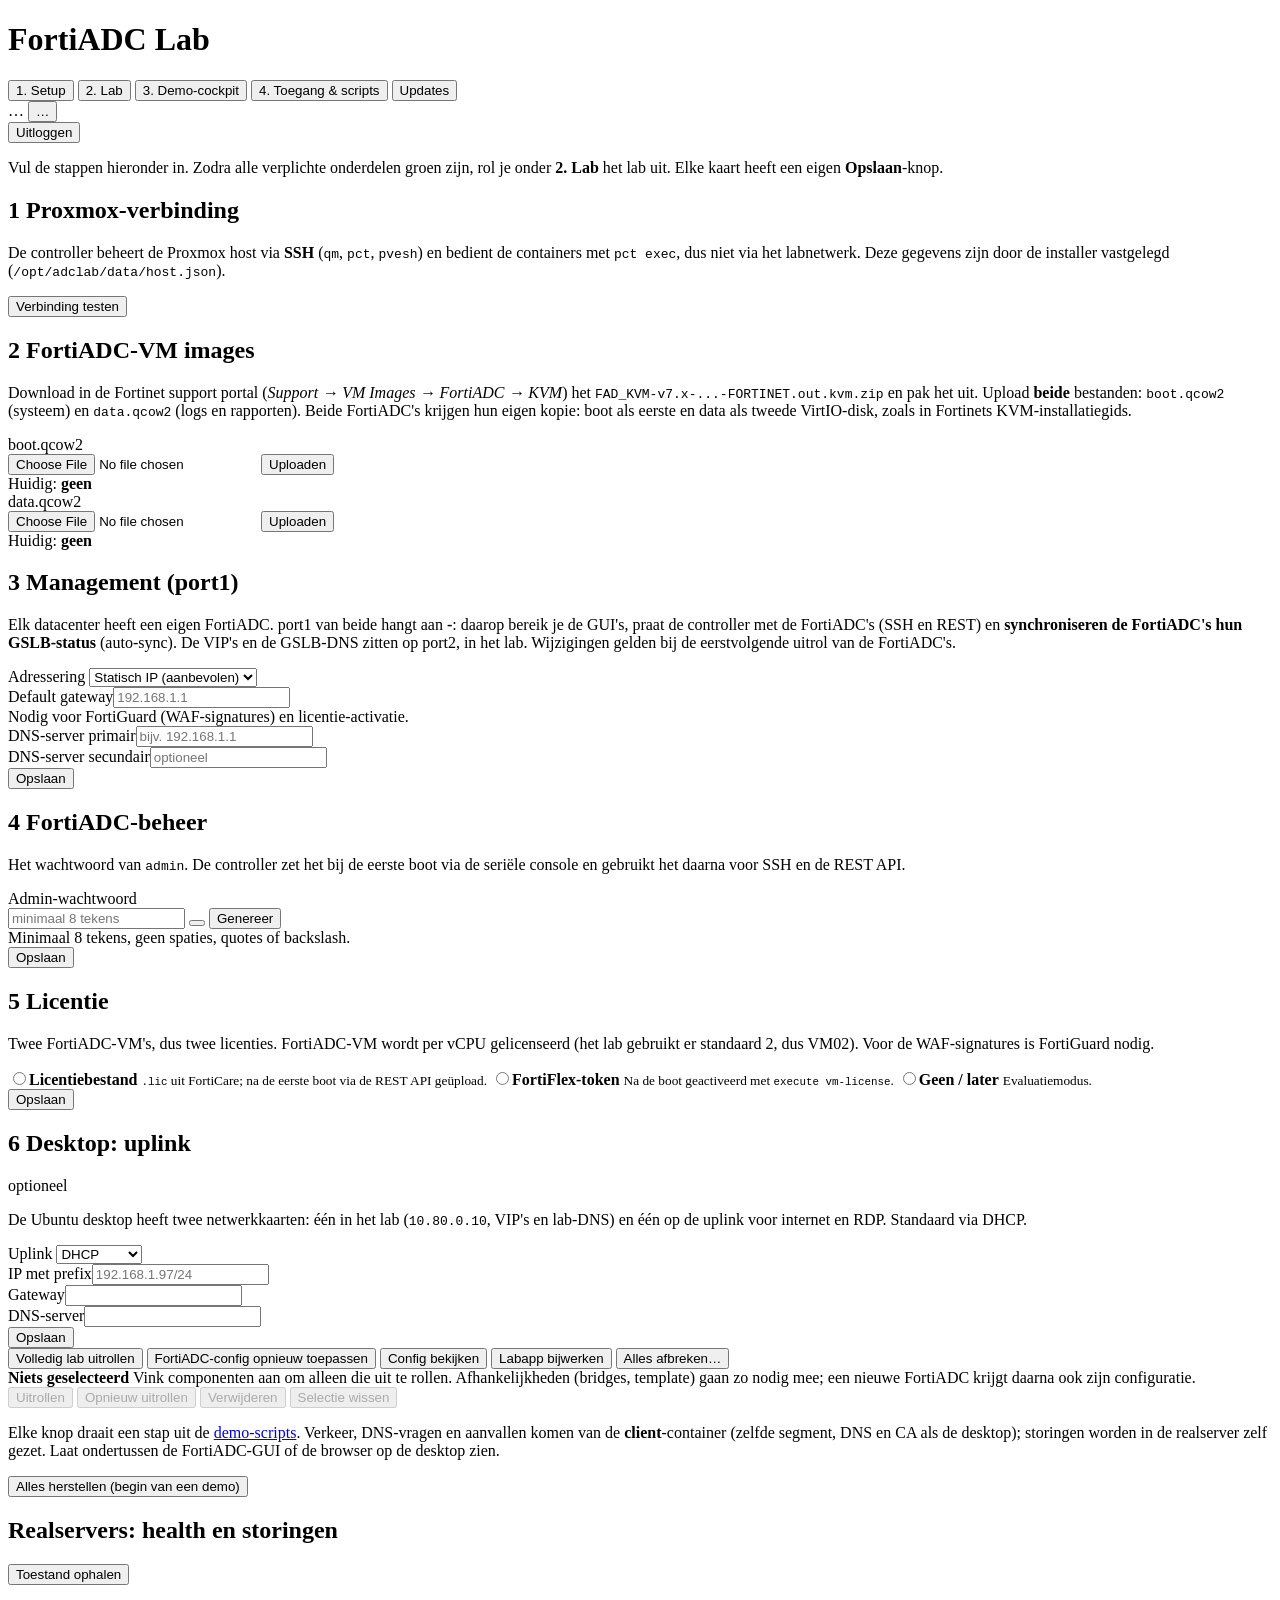
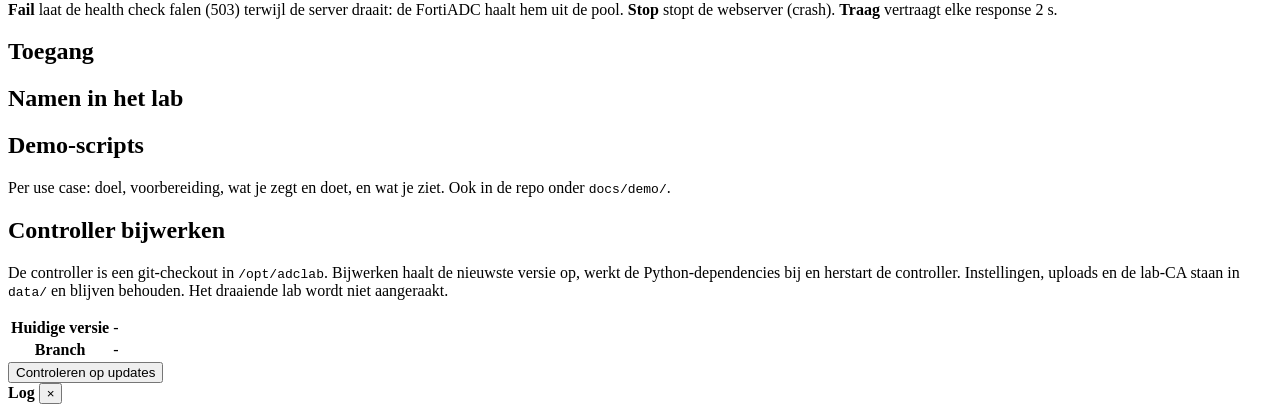
==== controller/app/templates/index.html @ a8308537 "Day-0 via de seriële console; config drive eruit Op Proxmox pakt FortiADC (8.0.4) de cloud-init conf" ====
<!doctype html>
<html lang="nl">
<head>
  <meta charset="utf-8">
  <meta name="viewport" content="width=device-width, initial-scale=1">
  <title>FortiADC Lab</title>
  <link rel="stylesheet" href="/static/style.css">
</head>
<body>
<header>
  <h1>FortiADC Lab</h1>
  <nav>
    <button data-tab="setup" class="active">1. Setup</button>
    <button data-tab="lab">2. Lab</button>
    <button data-tab="demo">3. Demo-cockpit</button>
    <button data-tab="access">4. Toegang &amp; scripts</button>
    <button data-tab="updates">Updates <span id="update-dot" class="dot-new" hidden></span></button>
  </nav>
  <span id="hoststatus" class="pill">…</span>
  <button id="version-pill" class="pill version" data-goto="updates" title="Versie van de controller">…</button>
  <form method="post" action="/logout" class="logout"><button type="submit" class="ghost">Uitloggen</button></form>
</header>

<main>
  <!-- SETUP -->
  <section id="tab-setup" class="tab active">
    <div class="intro">
      <p>Vul de stappen hieronder in. Zodra alle verplichte onderdelen groen zijn, rol je onder <b>2. Lab</b> het lab uit.
        Elke kaart heeft een eigen <b>Opslaan</b>-knop.</p>
      <ul id="checklist" class="checklist"></ul>
    </div>

    <div class="card">
      <div class="card-head"><h2><span class="step">1</span> Proxmox-verbinding</h2><span class="badge" data-check="host"></span></div>
      <p class="help">De controller beheert de Proxmox host via <b>SSH</b> (<code>qm</code>, <code>pct</code>,
        <code>pvesh</code>) en bedient de containers met <code>pct exec</code>, dus niet via het labnetwerk. Deze
        gegevens zijn door de installer vastgelegd (<code>/opt/adclab/data/host.json</code>).</p>
      <div id="host-info"></div>
      <div class="actions"><button id="btn-host-test">Verbinding testen</button><span id="host-test-result" class="result"></span></div>
    </div>

    <div class="card">
      <div class="card-head"><h2><span class="step">2</span> FortiADC-VM images</h2><span class="badge" data-check="image"></span></div>
      <p class="help">Download in de Fortinet support portal (<i>Support → VM Images → FortiADC → KVM</i>) het
        <code>FAD_KVM-v7.x-...-FORTINET.out.kvm.zip</code> en pak het uit. Upload <b>beide</b> bestanden:
        <code>boot.qcow2</code> (systeem) en <code>data.qcow2</code> (logs en rapporten). Beide FortiADC's krijgen
        hun eigen kopie: boot als eerste en data als tweede VirtIO-disk, zoals in Fortinets KVM-installatiegids.</p>
      <div class="grid2">
        <div class="field"><label for="f-image-boot">boot.qcow2</label>
          <div class="row"><input type="file" id="f-image-boot" accept=".qcow2"><button id="btn-upload-boot">Uploaden</button></div>
          <progress id="p-image-boot" max="100" value="0" hidden></progress>
          <div class="current">Huidig: <b id="cur-image-boot">geen</b></div></div>
        <div class="field"><label for="f-image-data">data.qcow2</label>
          <div class="row"><input type="file" id="f-image-data" accept=".qcow2"><button id="btn-upload-data">Uploaden</button></div>
          <progress id="p-image-data" max="100" value="0" hidden></progress>
          <div class="current">Huidig: <b id="cur-image-data">geen</b></div></div>
      </div>
    </div>

    <div class="card">
      <div class="card-head"><h2><span class="step">3</span> Management (port1)</h2><span class="badge" data-check="wan"></span></div>
      <p class="help">Elk datacenter heeft een eigen FortiADC. port1 van beide hangt aan <b id="wan-bridge">-</b>: daarop
        bereik je de GUI's, praat de controller met de FortiADC's (SSH en REST) en <b>synchroniseren de FortiADC's hun
        GSLB-status</b> (auto-sync). De VIP's en de GSLB-DNS zitten op port2, in het lab. Wijzigingen gelden bij de
        eerstvolgende uitrol van de FortiADC's.</p>
      <div class="grid2">
        <div class="field"><label for="i-wanmode">Adressering</label>
          <select id="i-wanmode"><option value="static">Statisch IP (aanbevolen)</option><option value="dhcp">DHCP</option></select></div>
        <div class="field" data-wan="static"><label for="i-wangw">Default gateway</label><input id="i-wangw" placeholder="192.168.1.1">
          <div class="hint">Nodig voor FortiGuard (WAF-signatures) en licentie-activatie.</div></div>
      </div>
      <div class="grid2" id="adc-ips"></div>
      <div class="grid2">
        <div class="field"><label for="i-dns1">DNS-server primair</label><input id="i-dns1" placeholder="bijv. 192.168.1.1">
          <div class="hint"><span id="dns-suggest"></span></div></div>
        <div class="field"><label for="i-dns2">DNS-server secundair</label><input id="i-dns2" placeholder="optioneel"></div>
      </div>
      <div class="actions"><button class="primary" data-save="wan">Opslaan</button><span class="result" data-result="wan"></span></div>
    </div>

    <div class="card">
      <div class="card-head"><h2><span class="step">4</span> FortiADC-beheer</h2><span class="badge" data-check="admin"></span></div>
      <p class="help">Het wachtwoord van <code>admin</code>. De controller zet het bij de eerste boot via de seriële
        console en gebruikt het daarna voor SSH en de REST API.</p>
      <div class="field"><label for="i-adminpw">Admin-wachtwoord</label>
        <div class="secret"><input id="i-adminpw" type="password" autocomplete="off" placeholder="minimaal 8 tekens">
          <button class="eye" data-eye="i-adminpw" type="button" title="Tonen/verbergen"></button>
          <button class="ghost" id="btn-genpw" type="button">Genereer</button></div>
        <div class="hint">Minimaal 8 tekens, geen spaties, quotes of backslash.</div></div>
      <div class="actions"><button class="primary" data-save="admin">Opslaan</button><span class="result" data-result="admin"></span></div>
    </div>

    <div class="card">
      <div class="card-head"><h2><span class="step">5</span> Licentie</h2><span class="badge" data-check="license"></span></div>
      <p class="help">Twee FortiADC-VM's, dus twee licenties. FortiADC-VM wordt per vCPU gelicenseerd (het lab gebruikt er
        standaard 2, dus VM02). Voor de WAF-signatures is FortiGuard nodig.</p>
      <div class="choices">
        <label class="choice"><input type="radio" name="lic" value="file"><span><b>Licentiebestand</b>
          <small><code>.lic</code> uit FortiCare; na de eerste boot via de REST API geüpload.</small></span></label>
        <label class="choice"><input type="radio" name="lic" value="fortiflex"><span><b>FortiFlex-token</b>
          <small>Na de boot geactiveerd met <code>execute vm-license</code>.</small></span></label>
        <label class="choice"><input type="radio" name="lic" value="none"><span><b>Geen / later</b>
          <small>Evaluatiemodus.</small></span></label>
      </div>
      <div id="lic-per-adc" class="grid2"></div>
      <div class="actions"><button class="primary" data-save="license">Opslaan</button><span class="result" data-result="license"></span></div>
    </div>

    <div class="card">
      <div class="card-head"><h2><span class="step">6</span> Desktop: uplink</h2><span class="badge opt">optioneel</span></div>
      <p class="help">De Ubuntu desktop heeft twee netwerkkaarten: één in het lab (<code>10.80.0.10</code>, VIP's en
        lab-DNS) en één op de uplink voor internet en RDP. Standaard via DHCP.</p>
      <div class="grid2">
        <div class="field"><label for="i-dmode">Uplink</label>
          <select id="i-dmode"><option value="dhcp">DHCP</option><option value="static">Statisch IP</option></select></div>
        <div class="field" data-dmode="static"><label for="i-dip">IP met prefix</label><input id="i-dip" placeholder="192.168.1.97/24"></div>
        <div class="field" data-dmode="static"><label for="i-dgw">Gateway</label><input id="i-dgw"></div>
        <div class="field" data-dmode="static"><label for="i-ddns">DNS-server</label><input id="i-ddns"></div>
      </div>
      <div class="actions"><button class="primary" data-save="desktop">Opslaan</button><span class="result" data-result="desktop"></span></div>
    </div>
  </section>

  <!-- LAB -->
  <section id="tab-lab" class="tab">
    <div id="app-banner" class="banner" hidden>
      De labapp in de containers is ouder dan de code van de controller (na een update).
      <button id="btn-update-banner" class="primary">Labapp bijwerken</button>
    </div>
    <div class="toolbar">
      <button id="btn-deploy" class="primary">Volledig lab uitrollen</button>
      <button id="btn-provision" title="De gegenereerde config opnieuw op de FortiADC zetten (idempotent)">FortiADC-config opnieuw toepassen</button>
      <button id="btn-config">Config bekijken</button>
      <button id="btn-update">Labapp bijwerken</button>
      <button id="btn-destroy" class="danger">Alles afbreken…</button>
    </div>
    <div id="problems" class="banner warnbanner" hidden></div>
    <div class="selbar">
      <div class="selinfo"><b id="sel-count">Niets geselecteerd</b>
        <span class="hint">Vink componenten aan om alleen die uit te rollen. Afhankelijkheden (bridges, template) gaan
          zo nodig mee; een nieuwe FortiADC krijgt daarna ook zijn configuratie.</span></div>
      <div class="selactions">
        <button id="btn-sel-deploy" class="primary" disabled>Uitrollen</button>
        <button id="btn-sel-recreate" disabled>Opnieuw uitrollen</button>
        <button id="btn-sel-destroy" class="danger" disabled>Verwijderen</button>
        <button id="btn-sel-clear" class="ghost" disabled>Selectie wissen</button>
      </div>
    </div>
    <div id="topology"></div>
  </section>

  <!-- DEMO -->
  <section id="tab-demo" class="tab">
    <div class="intro">
      <p>Elke knop draait een stap uit de <a href="#" data-goto="access">demo-scripts</a>. Verkeer, DNS-vragen en aanvallen
        komen van de <b>client</b>-container (zelfde segment, DNS en CA als de desktop); storingen worden in de
        realserver zelf gezet. Laat ondertussen de FortiADC-GUI of de browser op de desktop zien.</p>
      <div class="row"><button id="btn-reset" class="primary">Alles herstellen (begin van een demo)</button></div>
    </div>
    <div id="demo-groups" class="demo-groups"></div>
    <div class="card">
      <div class="card-head"><h2>Realservers: health en storingen</h2>
        <button id="btn-servers">Toestand ophalen</button></div>
      <p class="help"><b>Fail</b> laat de health check falen (503) terwijl de server draait: de FortiADC haalt hem uit de
        pool. <b>Stop</b> stopt de webserver (crash). <b>Traag</b> vertraagt elke response 2 s.</p>
      <div id="servers"></div>
    </div>
  </section>

  <!-- ACCESS -->
  <section id="tab-access" class="tab">
    <div class="card"><h2>Toegang</h2><div id="access" class="access"></div></div>
    <div class="card"><h2>Namen in het lab</h2><div id="names"></div></div>
    <div class="card"><h2>Demo-scripts</h2>
      <p class="help">Per use case: doel, voorbereiding, wat je zegt en doet, en wat je ziet. Ook in de repo onder
        <code>docs/demo/</code>.</p>
      <div id="docs" class="doclist"></div></div>
  </section>

  <!-- UPDATES -->
  <section id="tab-updates" class="tab">
    <div class="card">
      <div class="card-head"><h2>Controller bijwerken</h2><span id="upd-badge" class="badge"></span></div>
      <p class="help">De controller is een git-checkout in <code>/opt/adclab</code>. Bijwerken haalt de nieuwste versie op,
        werkt de Python-dependencies bij en herstart de controller. Instellingen, uploads en de lab-CA staan in
        <code>data/</code> en blijven behouden. Het draaiende lab wordt niet aangeraakt.</p>
      <table class="kv"><tr><th>Huidige versie</th><td id="upd-current">-</td></tr><tr><th>Branch</th><td id="upd-branch" class="mono">-</td></tr></table>
      <div class="actions"><button id="btn-upd-check">Controleren op updates</button>
        <button id="btn-upd-run" class="primary" hidden>Nu bijwerken</button><span id="upd-result" class="result"></span></div>
      <div id="upd-commits"></div>
      <pre id="upd-log" class="logbox" hidden></pre>
    </div>
  </section>
</main>

<aside id="log">
  <div class="loghead"><b id="log-title">Log</b>
    <span class="logbtns"><button id="log-stop" class="ghost" hidden>Stop</button><button id="log-close" title="Venster sluiten (de taak loopt door)">×</button></span></div>
  <pre id="log-body"></pre>
</aside>
<button id="job-pill" hidden></button>

<div id="viewer" class="modal" hidden>
  <div class="modal-box">
    <div class="card-head"><h2 id="viewer-title">-</h2>
      <div class="row"><button id="viewer-copy" class="ghost" hidden>Kopieer</button><button id="viewer-close" class="ghost">Sluiten</button></div></div>
    <div id="viewer-body" class="viewer-body"></div>
  </div>
</div>
<script src="/static/app.js"></script>
</body>
</html>
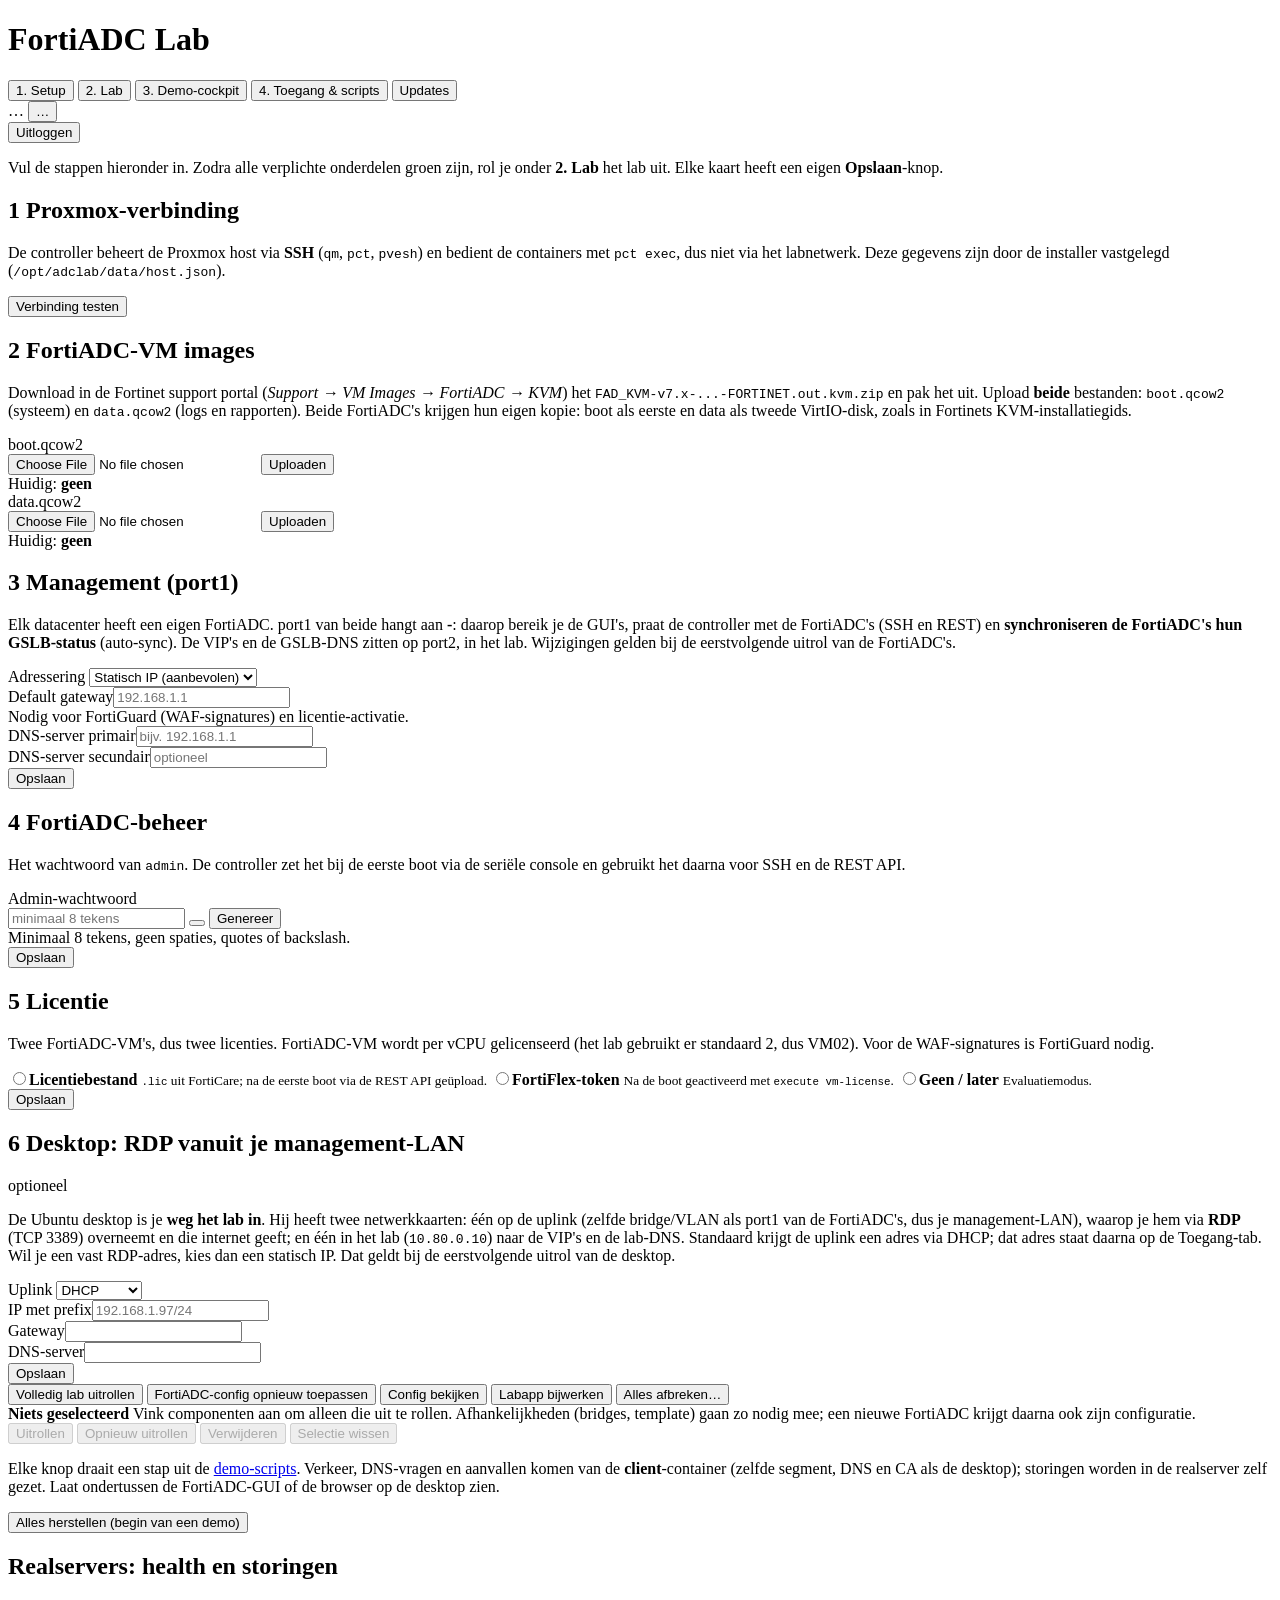
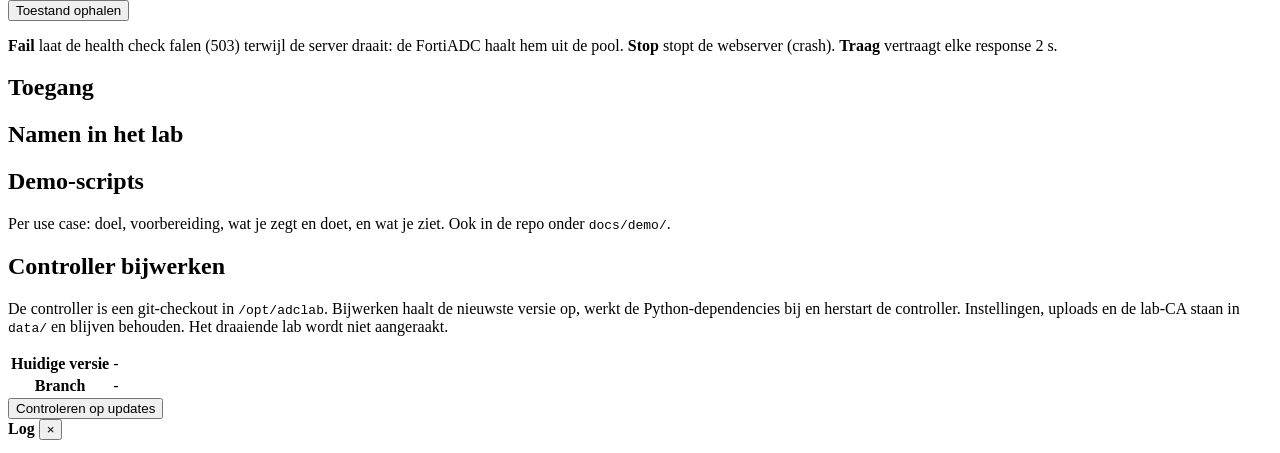
==== commit 6cc01bb4: "FortiADC's op tijdzone Amsterdam; RDP-route naar de desktop uitgelegd - De FortiADC's stonden op de " ====
--- a/controller/app/templates/index.html
+++ b/controller/app/templates/index.html
@@ -107,9 +107,12 @@
     </div>
 
     <div class="card">
-      <div class="card-head"><h2><span class="step">6</span> Desktop: uplink</h2><span class="badge opt">optioneel</span></div>
-      <p class="help">De Ubuntu desktop heeft twee netwerkkaarten: één in het lab (<code>10.80.0.10</code>, VIP's en
-        lab-DNS) en één op de uplink voor internet en RDP. Standaard via DHCP.</p>
+      <div class="card-head"><h2><span class="step">6</span> Desktop: RDP vanuit je management-LAN</h2><span class="badge opt">optioneel</span></div>
+      <p class="help">De Ubuntu desktop is je <b>weg het lab in</b>. Hij heeft twee netwerkkaarten: één op de uplink
+        (zelfde bridge/VLAN als port1 van de FortiADC's, dus je management-LAN), waarop je hem via <b>RDP</b>
+        (TCP 3389) overneemt en die internet geeft; en één in het lab (<code>10.80.0.10</code>) naar de VIP's en
+        de lab-DNS. Standaard krijgt de uplink een adres via DHCP; dat adres staat daarna op de Toegang-tab. Wil je
+        een vast RDP-adres, kies dan een statisch IP. Dat geldt bij de eerstvolgende uitrol van de desktop.</p>
       <div class="grid2">
         <div class="field"><label for="i-dmode">Uplink</label>
           <select id="i-dmode"><option value="dhcp">DHCP</option><option value="static">Statisch IP</option></select></div>
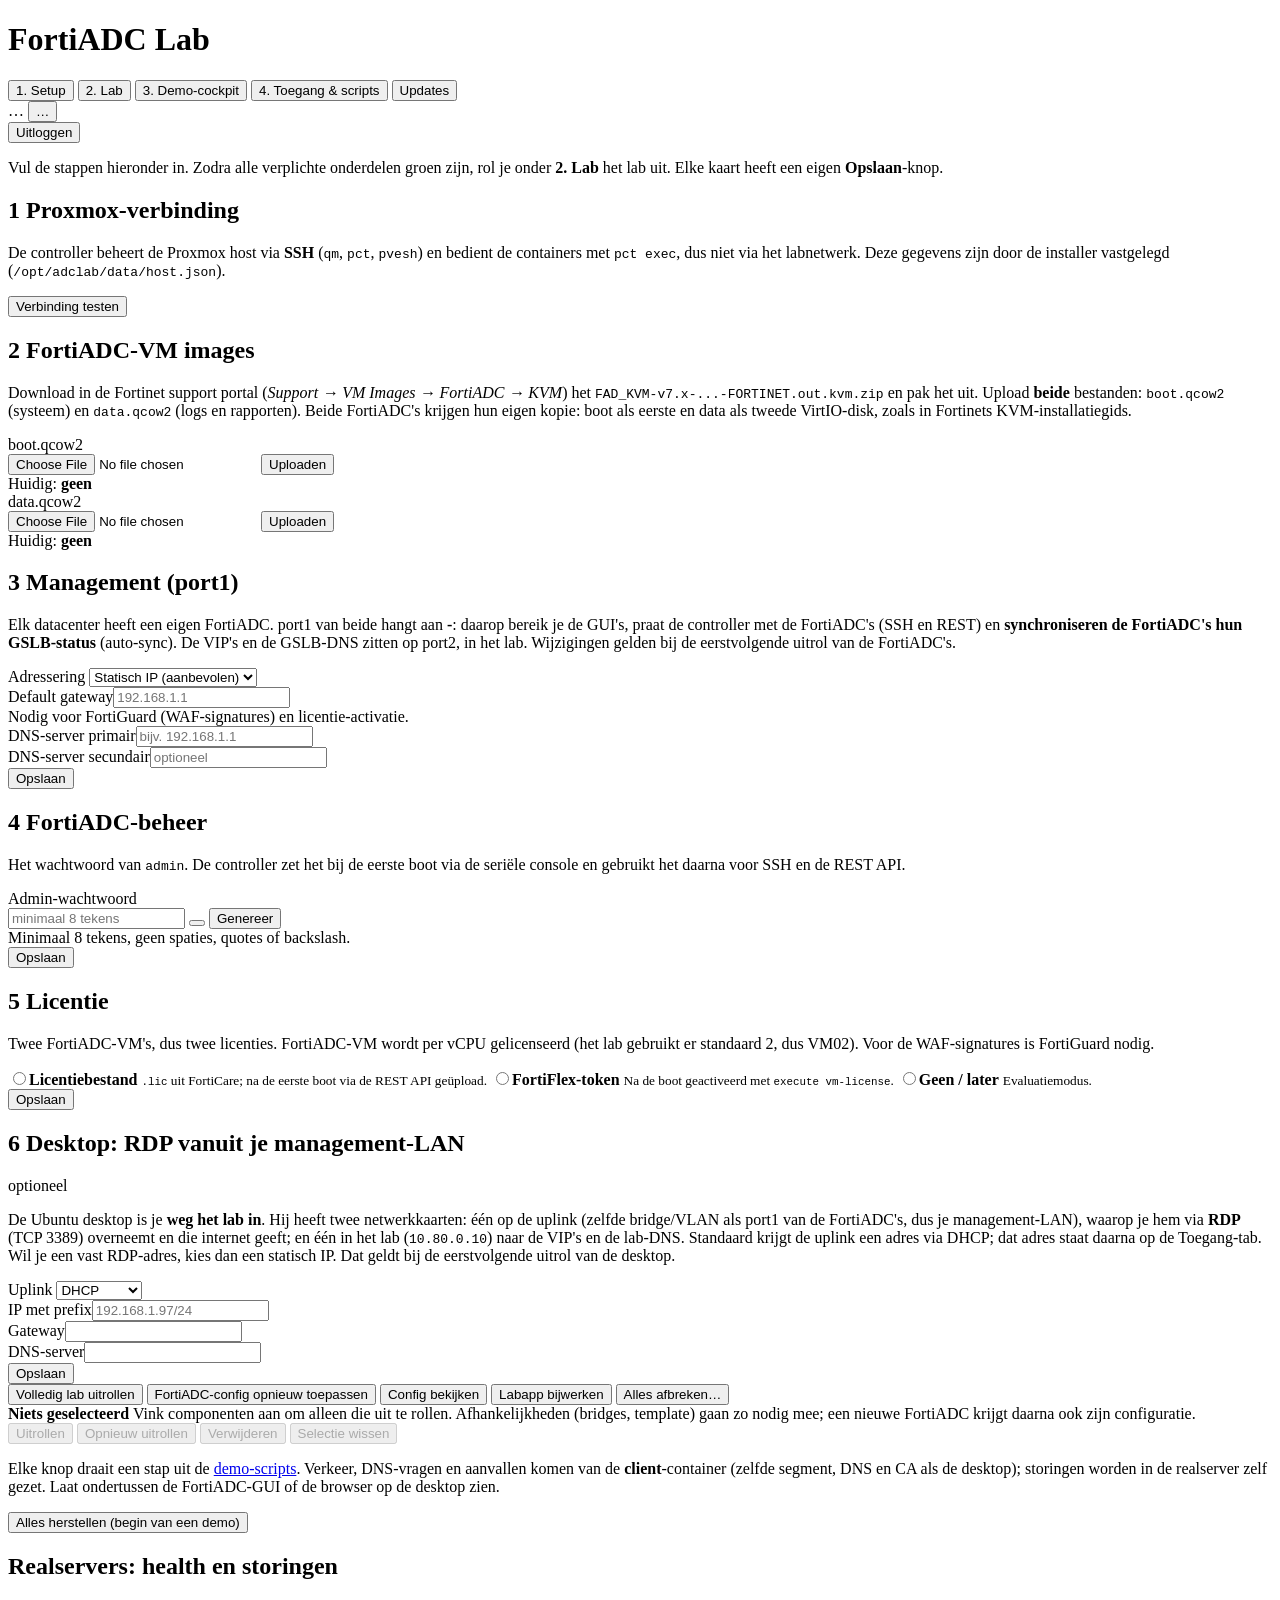
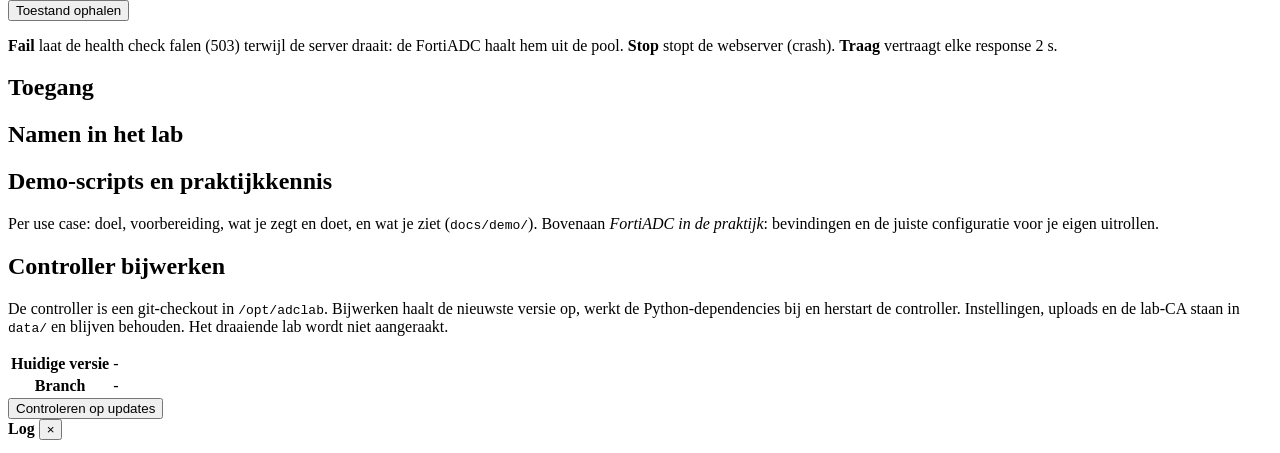
==== commit 4e794626: "Praktijkdocument met bevindingen en juiste configuratie van FortiADC 8.0.4 docs/fortiadc-praktijk.md" ====
--- a/controller/app/templates/index.html
+++ b/controller/app/templates/index.html
@@ -174,9 +174,9 @@
   <section id="tab-access" class="tab">
     <div class="card"><h2>Toegang</h2><div id="access" class="access"></div></div>
     <div class="card"><h2>Namen in het lab</h2><div id="names"></div></div>
-    <div class="card"><h2>Demo-scripts</h2>
-      <p class="help">Per use case: doel, voorbereiding, wat je zegt en doet, en wat je ziet. Ook in de repo onder
-        <code>docs/demo/</code>.</p>
+    <div class="card"><h2>Demo-scripts en praktijkkennis</h2>
+      <p class="help">Per use case: doel, voorbereiding, wat je zegt en doet, en wat je ziet (<code>docs/demo/</code>).
+        Bovenaan <i>FortiADC in de praktijk</i>: bevindingen en de juiste configuratie voor je eigen uitrollen.</p>
       <div id="docs" class="doclist"></div></div>
   </section>
 
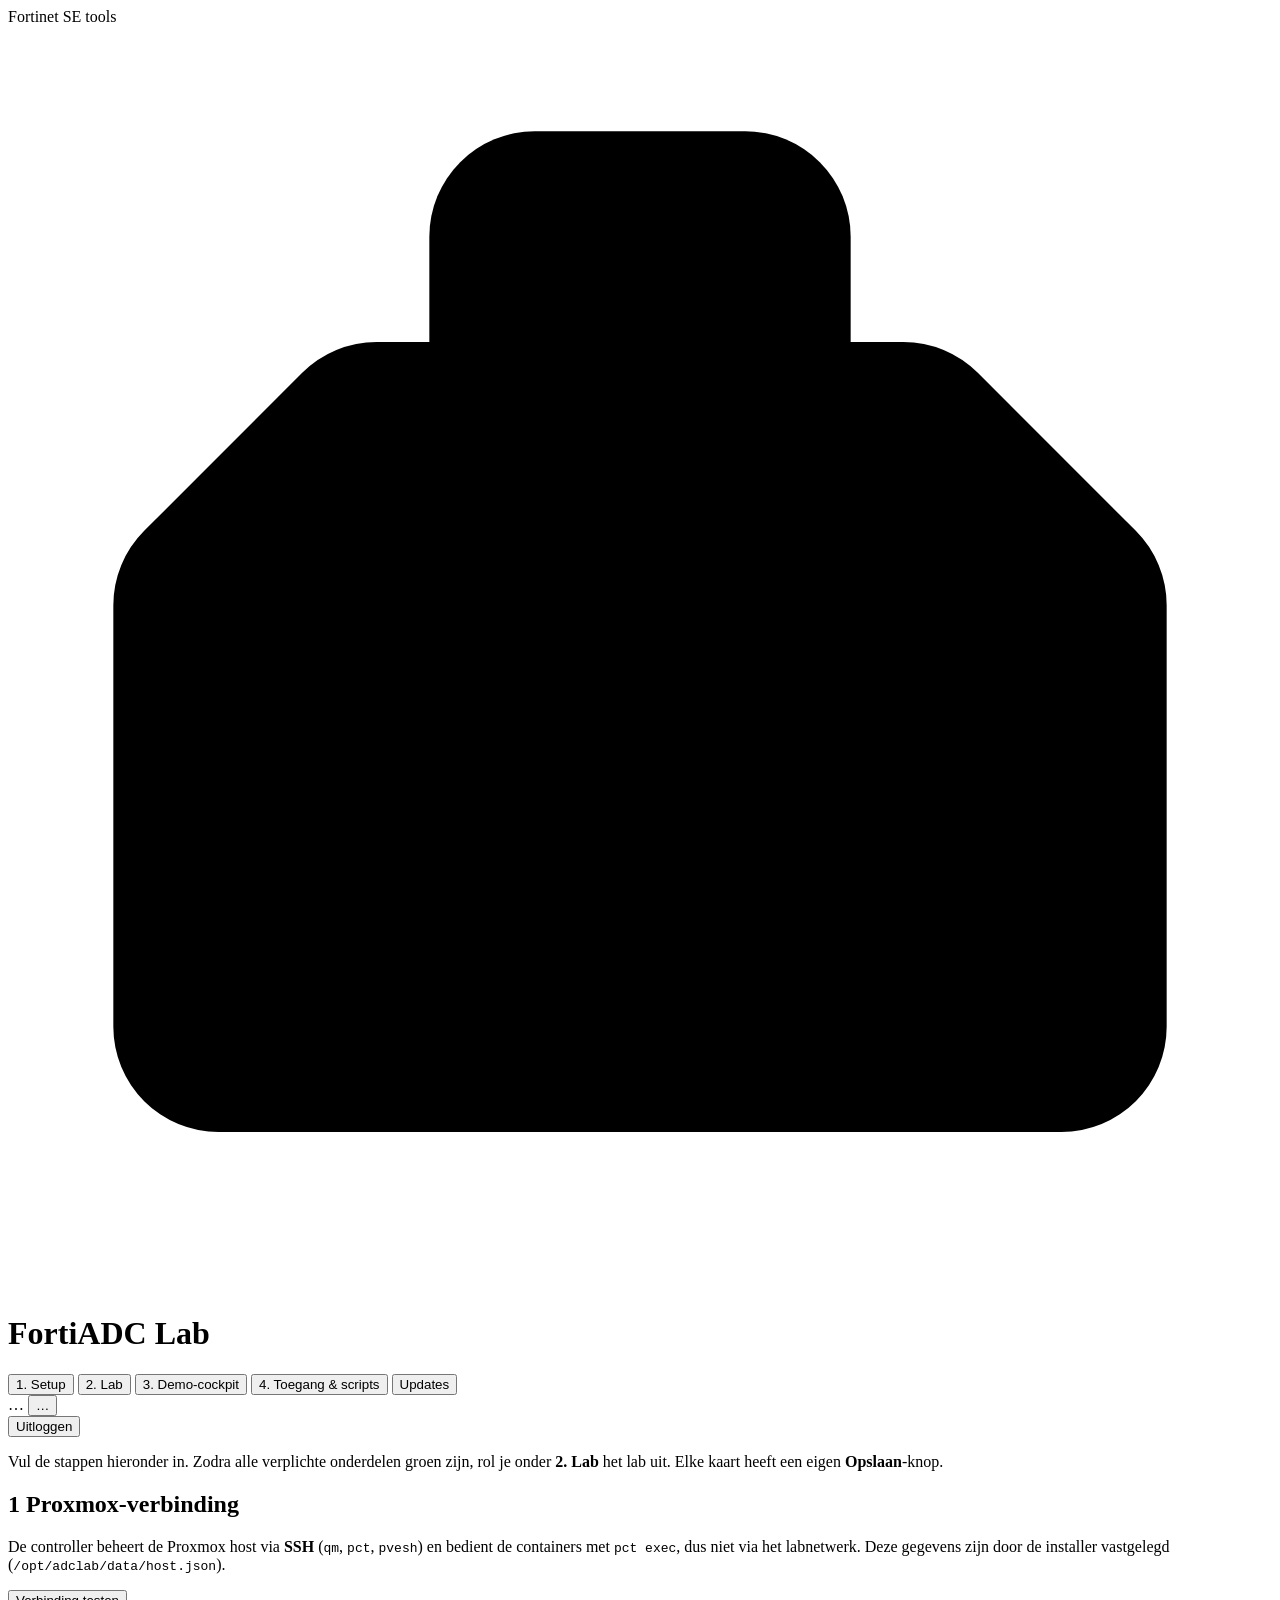
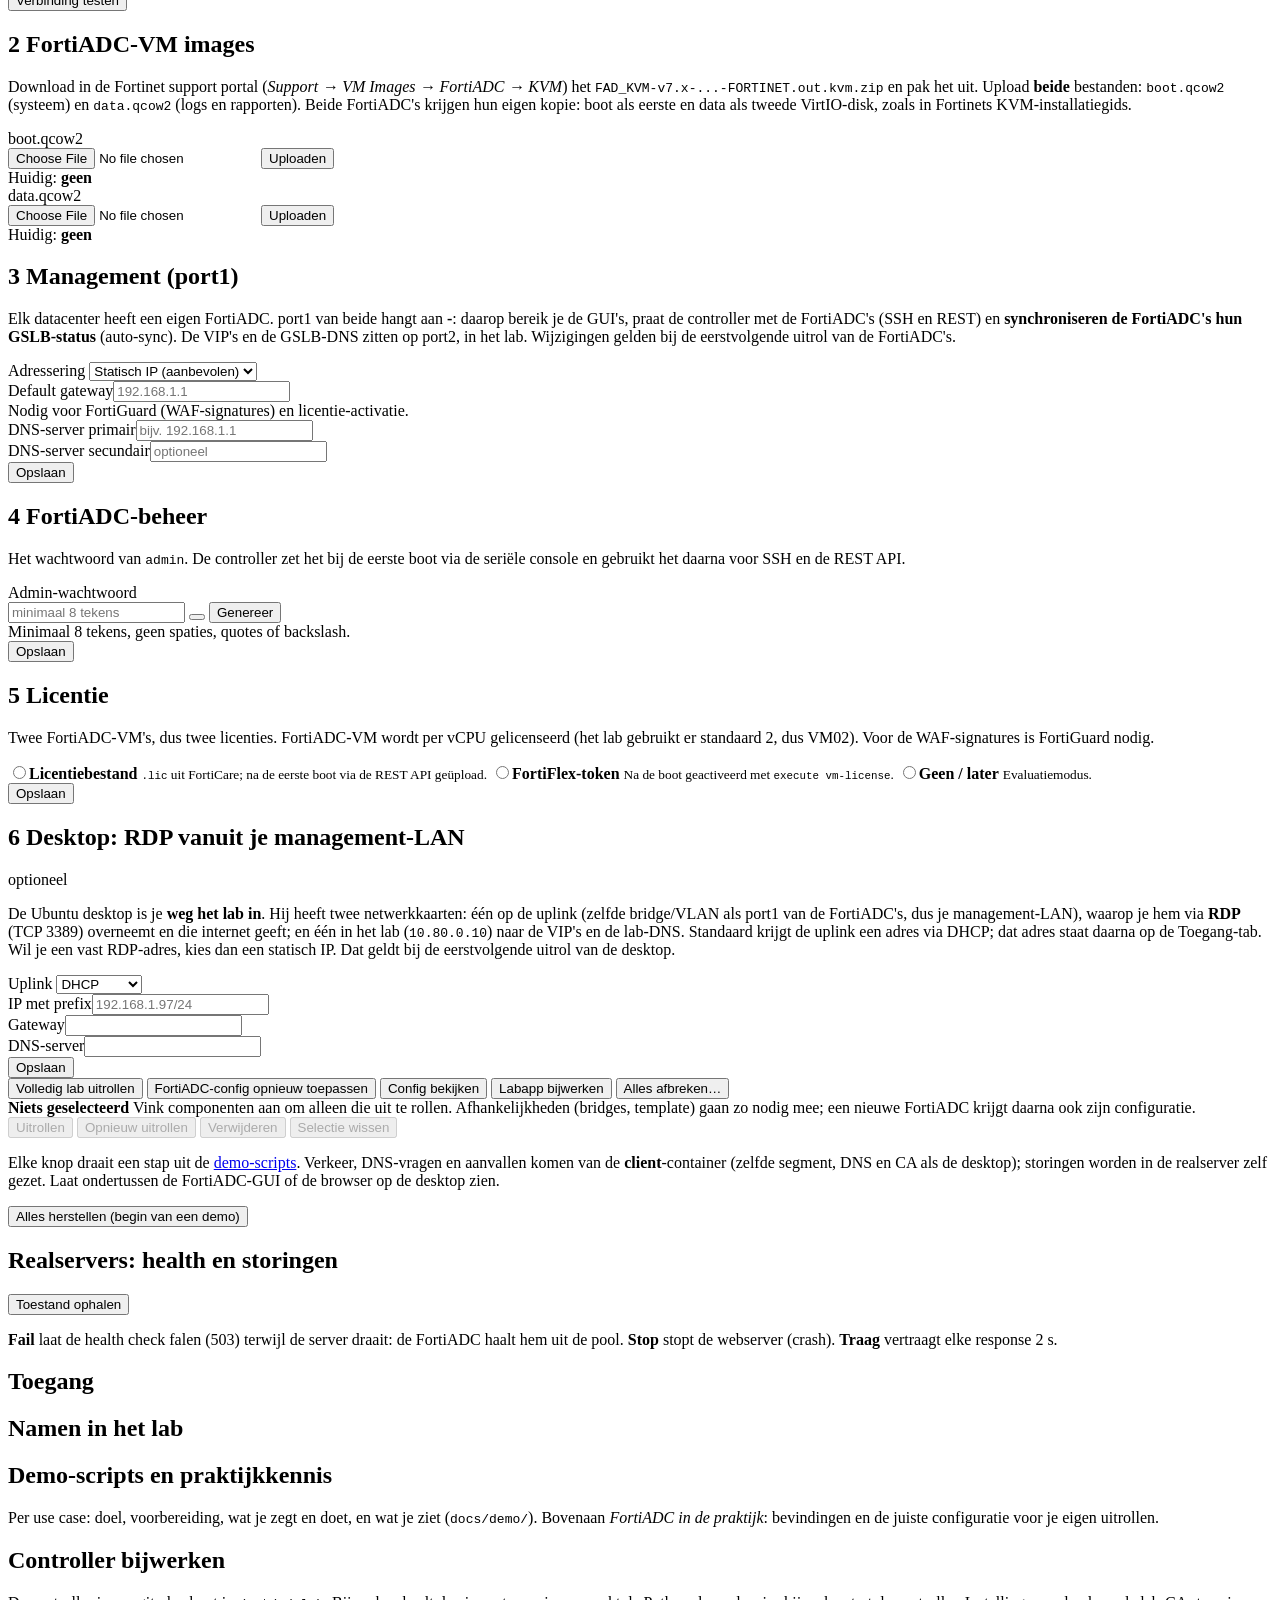
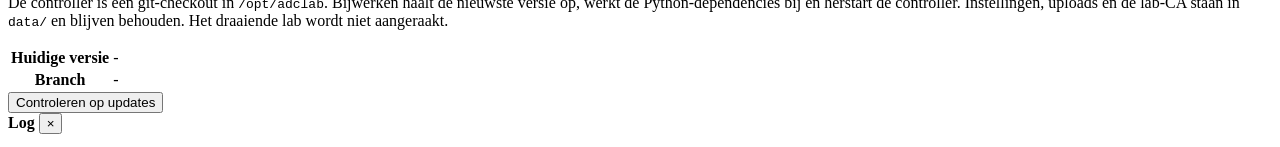
==== commit 574160dc: "Controller-UI in de stijl van de SE Toolbox Zelfde thema als fortigate-ot-lab: lichte pagina met wit" ====
--- a/controller/app/templates/index.html
+++ b/controller/app/templates/index.html
@@ -4,11 +4,14 @@
   <meta charset="utf-8">
   <meta name="viewport" content="width=device-width, initial-scale=1">
   <title>FortiADC Lab</title>
+  <link rel="icon" type="image/svg+xml" href="/static/favicon.svg">
   <link rel="stylesheet" href="/static/style.css">
 </head>
 <body>
+<div class="strip"><div>Fortinet SE tools</div></div>
 <header>
-  <h1>FortiADC Lab</h1>
+<div class="head-in">
+  <div class="brand"><span class="mark" aria-hidden="true"><svg viewBox="0 0 24 24"><path d="M16 12v4"/><path d="M16 6V4a2 2 0 0 0-2-2h-4a2 2 0 0 0-2 2v2"/><path d="M17 6a2 2 0 0 1 1.414.586l3 3A2 2 0 0 1 22 11v8a2 2 0 0 1-2 2H4a2 2 0 0 1-2-2v-8a2 2 0 0 1 .586-1.414l3-3A2 2 0 0 1 7 6z"/><path d="M2 14h20"/><path d="M8 12v4"/></svg></span><h1>FortiADC Lab</h1></div>
   <nav>
     <button data-tab="setup" class="active">1. Setup</button>
     <button data-tab="lab">2. Lab</button>
@@ -19,6 +22,7 @@
   <span id="hoststatus" class="pill">…</span>
   <button id="version-pill" class="pill version" data-goto="updates" title="Versie van de controller">…</button>
   <form method="post" action="/logout" class="logout"><button type="submit" class="ghost">Uitloggen</button></form>
+</div>
 </header>
 
 <main>
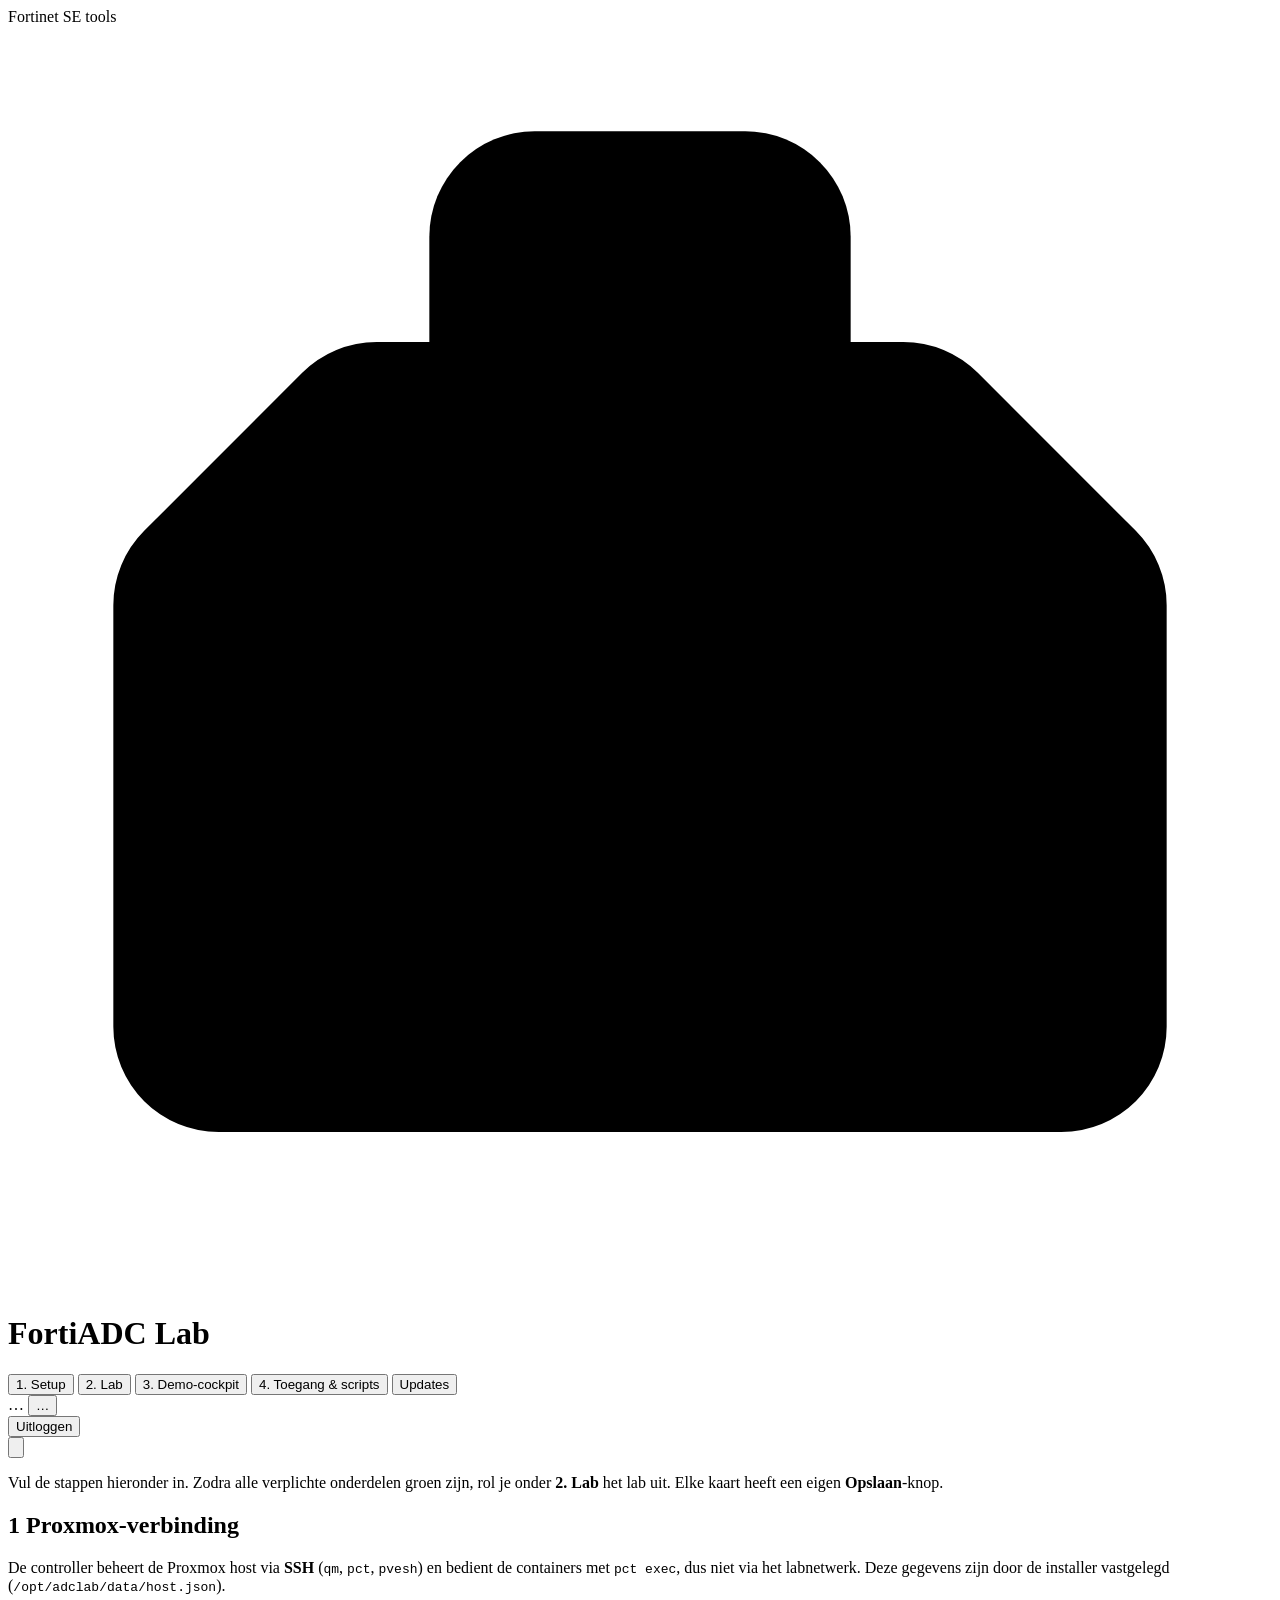
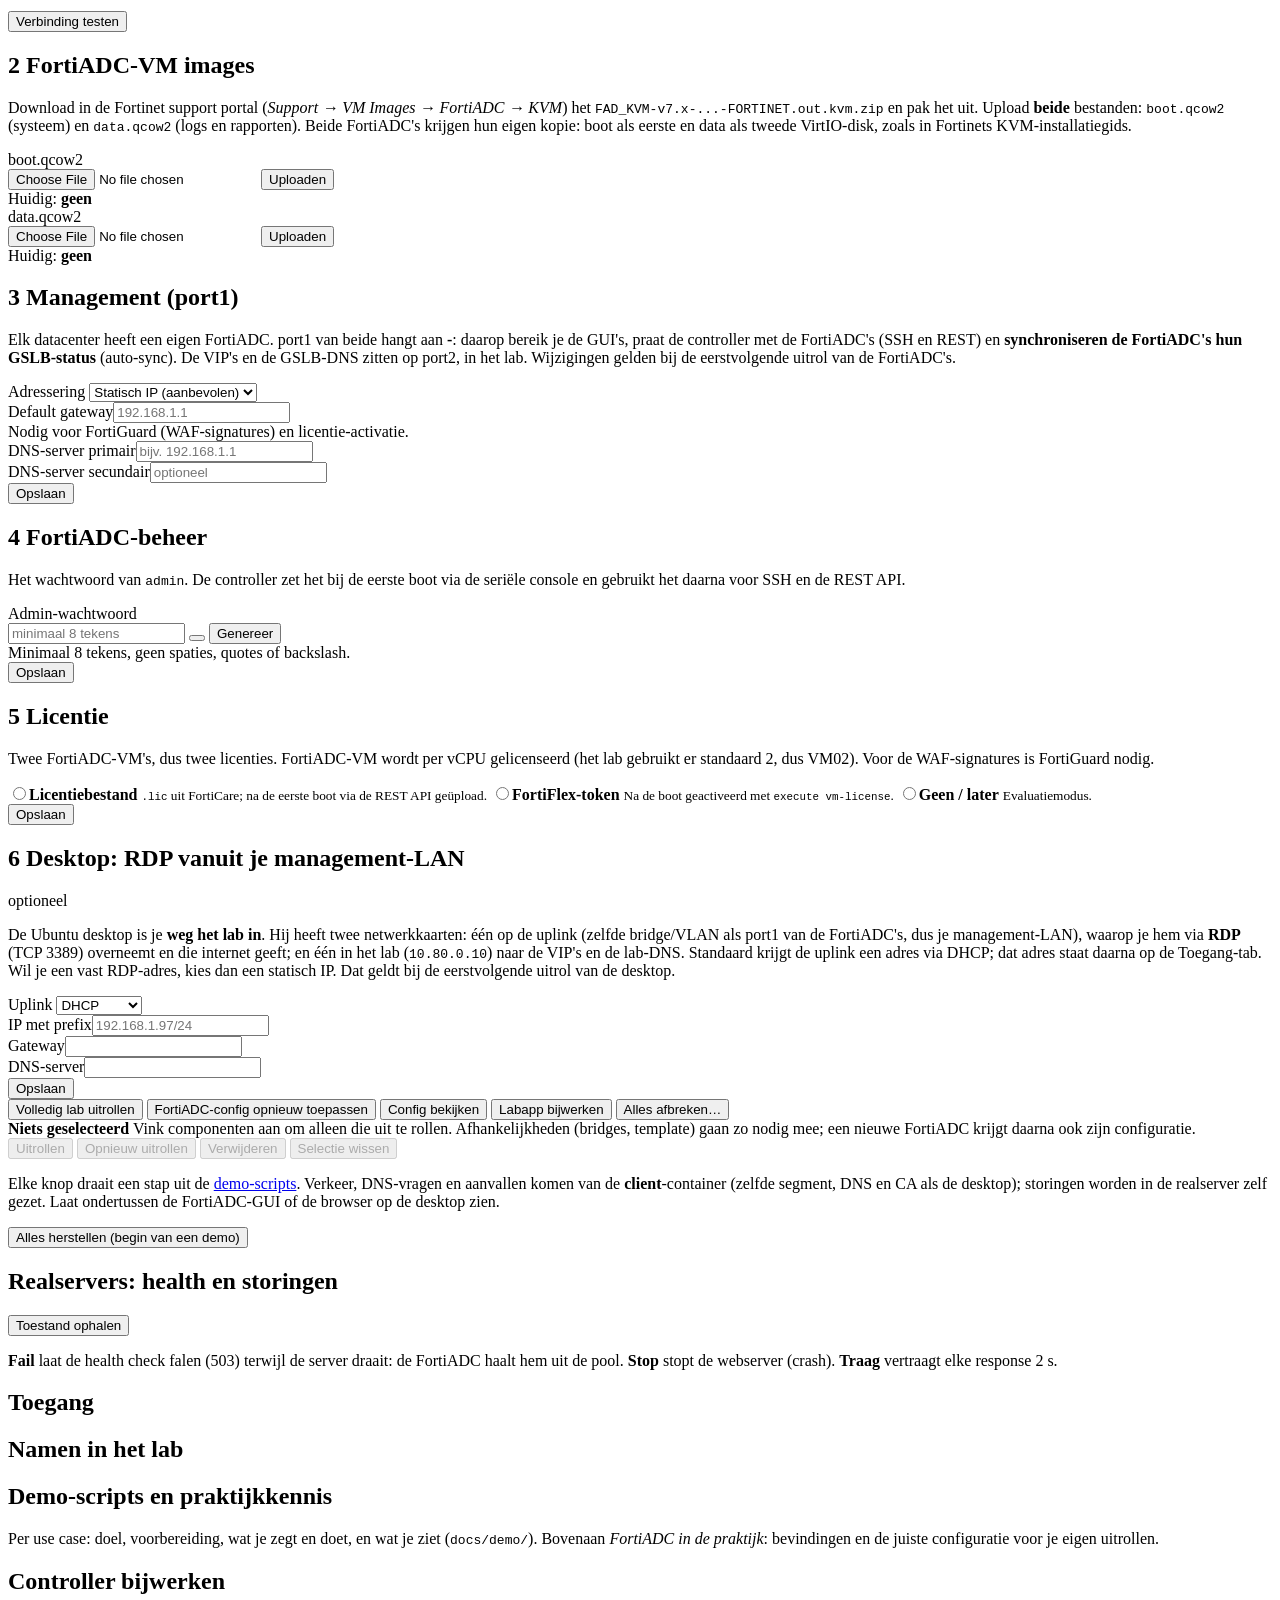
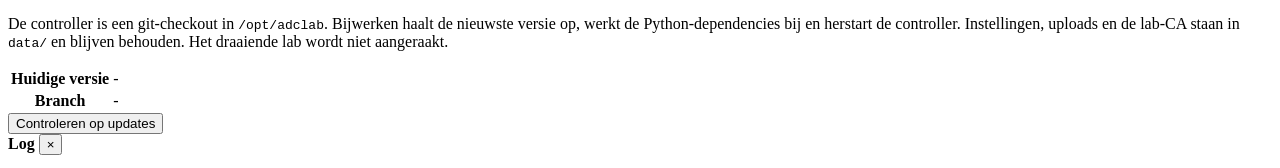
==== commit 0c29e301: "Controller-UI: schakelaar tussen licht en donker Zelfde schakelaar als in fortigate-ot-lab: volgt he" ====
--- a/controller/app/templates/index.html
+++ b/controller/app/templates/index.html
@@ -4,6 +4,7 @@
   <meta charset="utf-8">
   <meta name="viewport" content="width=device-width, initial-scale=1">
   <title>FortiADC Lab</title>
+  <script src="/static/theme.js"></script>
   <link rel="icon" type="image/svg+xml" href="/static/favicon.svg">
   <link rel="stylesheet" href="/static/style.css">
 </head>
@@ -22,6 +23,7 @@
   <span id="hoststatus" class="pill">…</span>
   <button id="version-pill" class="pill version" data-goto="updates" title="Versie van de controller">…</button>
   <form method="post" action="/logout" class="logout"><button type="submit" class="ghost">Uitloggen</button></form>
+  <button type="button" class="theme-toggle ghost" data-theme-toggle title="Wissel tussen licht en donker" aria-label="Wissel tussen licht en donker"><svg class="moon" viewBox="0 0 24 24"><path d="M12 3a6 6 0 0 0 9 9 9 9 0 1 1-9-9Z"/></svg><svg class="sun" viewBox="0 0 24 24"><circle cx="12" cy="12" r="4"/><path d="M12 2v2M12 20v2M4.93 4.93l1.41 1.41M17.66 17.66l1.41 1.41M2 12h2M20 12h2M4.93 19.07l1.41-1.41M17.66 6.34l1.41-1.41"/></svg></button>
 </div>
 </header>
 
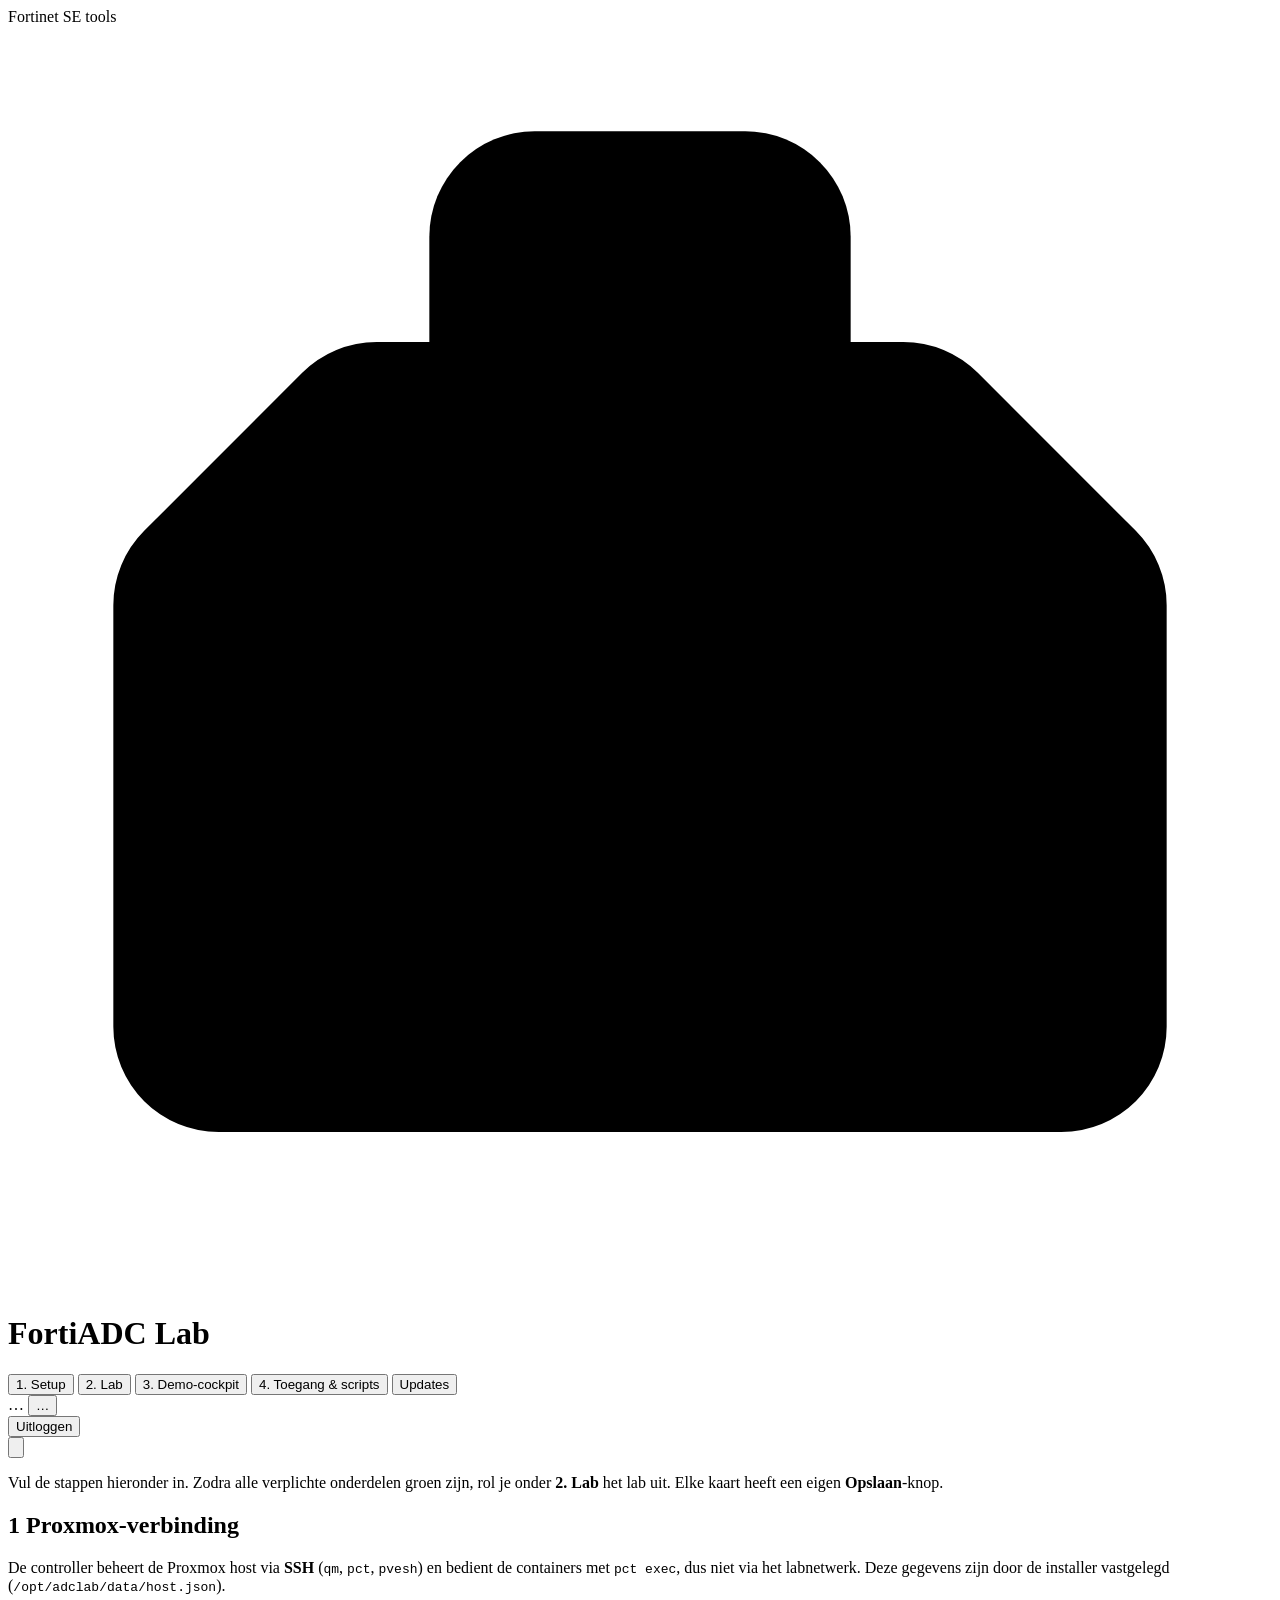
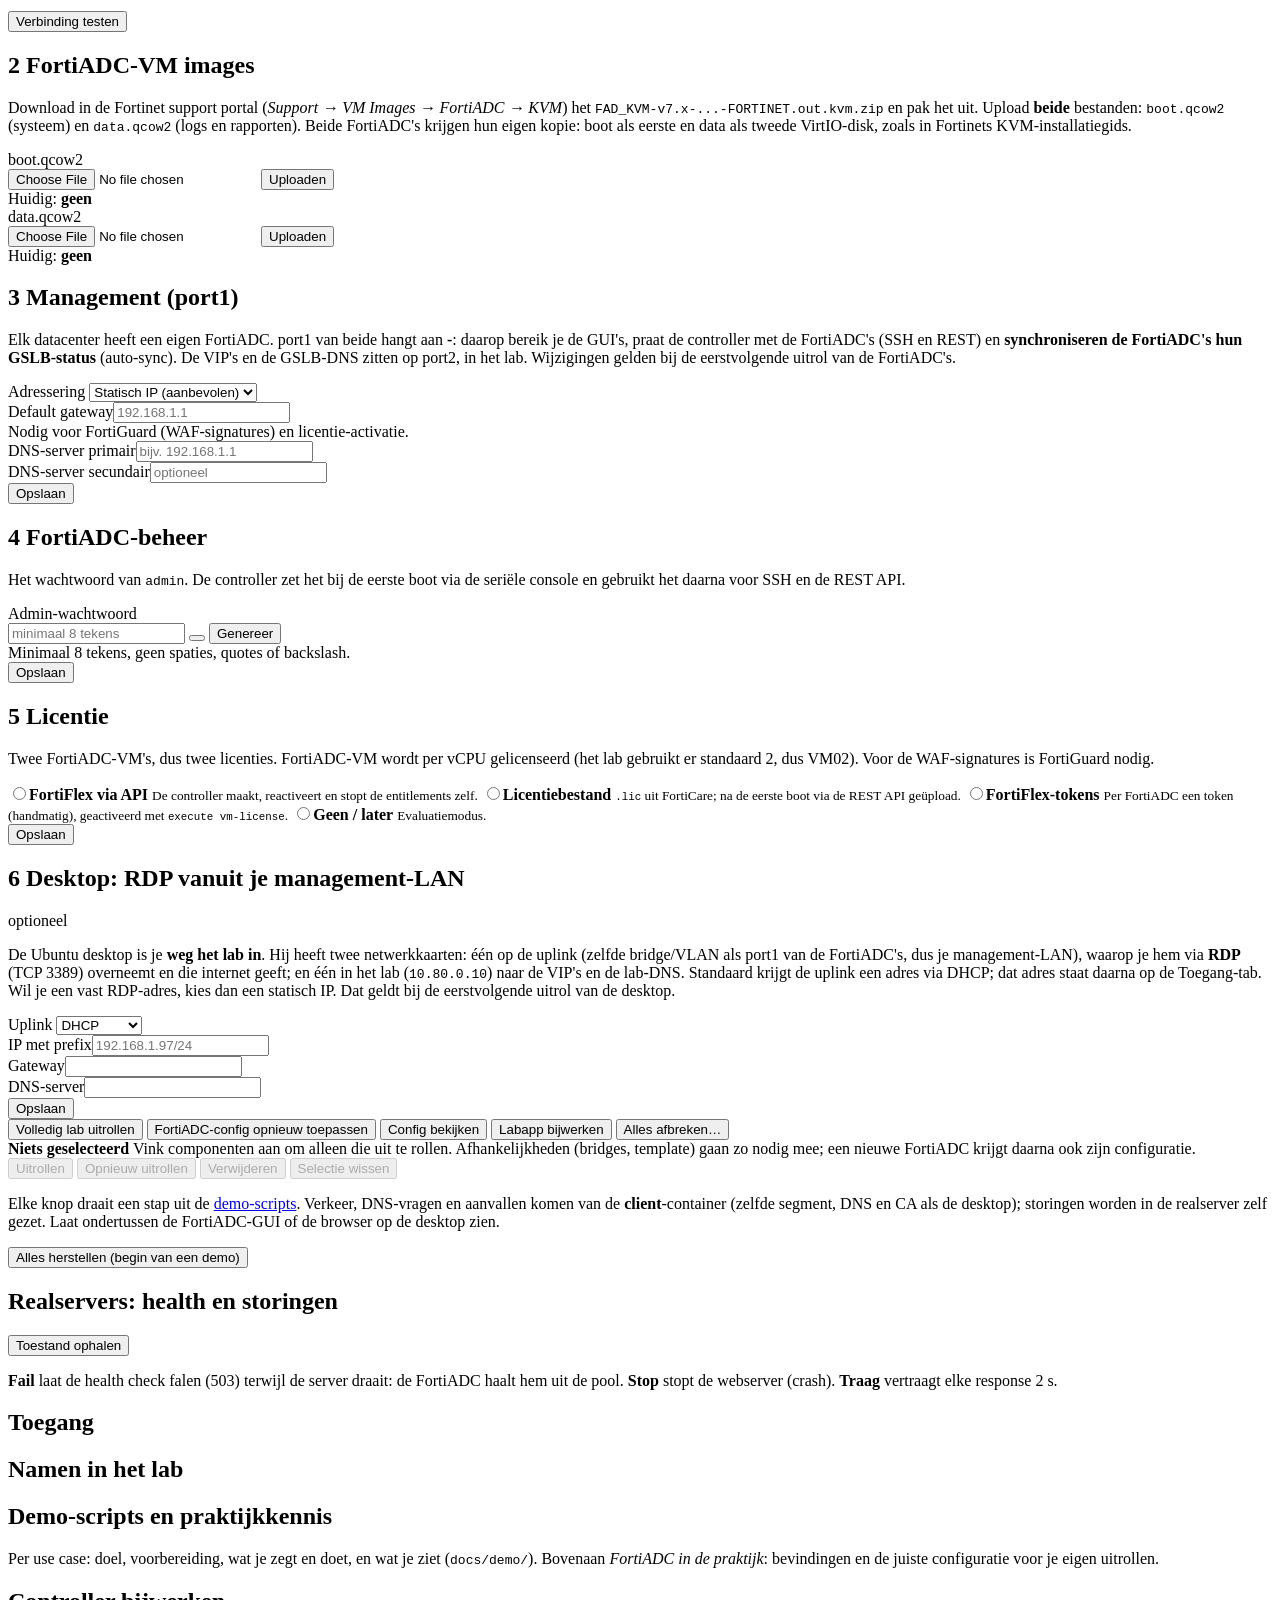
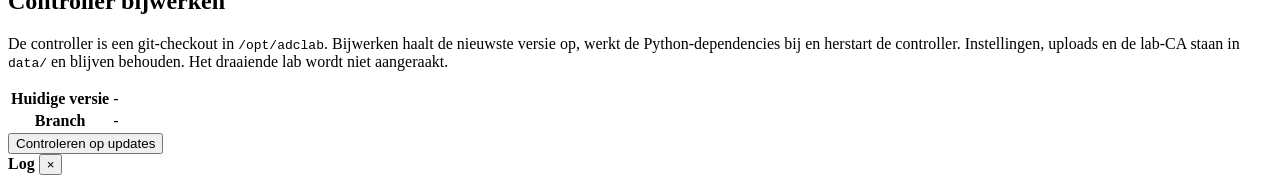
==== commit f757d92f: "FortiFlex via API, zoals in het SD-WAN-lab De controller beheert de FortiADC-licenties zelf: configu" ====
--- a/controller/app/templates/index.html
+++ b/controller/app/templates/index.html
@@ -101,14 +101,40 @@
       <p class="help">Twee FortiADC-VM's, dus twee licenties. FortiADC-VM wordt per vCPU gelicenseerd (het lab gebruikt er
         standaard 2, dus VM02). Voor de WAF-signatures is FortiGuard nodig.</p>
       <div class="choices">
+        <label class="choice"><input type="radio" name="lic" value="fortiflex_api"><span><b>FortiFlex via API</b>
+          <small>De controller maakt, reactiveert en stopt de entitlements zelf.</small></span></label>
         <label class="choice"><input type="radio" name="lic" value="file"><span><b>Licentiebestand</b>
           <small><code>.lic</code> uit FortiCare; na de eerste boot via de REST API geüpload.</small></span></label>
-        <label class="choice"><input type="radio" name="lic" value="fortiflex"><span><b>FortiFlex-token</b>
-          <small>Na de boot geactiveerd met <code>execute vm-license</code>.</small></span></label>
+        <label class="choice"><input type="radio" name="lic" value="fortiflex"><span><b>FortiFlex-tokens</b>
+          <small>Per FortiADC een token (handmatig), geactiveerd met <code>execute vm-license</code>.</small></span></label>
         <label class="choice"><input type="radio" name="lic" value="none"><span><b>Geen / later</b>
           <small>Evaluatiemodus.</small></span></label>
       </div>
       <div id="lic-per-adc" class="grid2"></div>
+      <div id="ff-api" data-lic="fortiflex_api" hidden>
+        <p class="hint">Een API-gebruiker uit de FortiCloud IAM-portal met rechten op FortiFlex. De controller maakt één
+          configuratie <code>&lt;prefix&gt;-fad</code> (FortiADC-VM, vCPU's volgens de topologie, servicepakket
+          <code>FDVAPP</code>: Application Security met WAF) en per FortiADC een entitlement. Pas de parameters aan onder
+          <code>fortiflex:</code> in <code>lab/topology.yaml</code>.</p>
+        <div class="grid2">
+          <div class="field"><label for="i-ff-user">API-gebruiker</label><input id="i-ff-user" data-ff="username" autocomplete="off"></div>
+          <div class="field"><label for="i-ff-pw">API-wachtwoord</label><input id="i-ff-pw" type="password" data-ff="password" autocomplete="new-password"></div>
+          <div class="field"><label for="i-ff-prog">Programma-serienummer</label><input id="i-ff-prog" data-ff="program_serial" placeholder="leeg = eerste programma"></div>
+          <div class="field"><label for="i-ff-acc">Account-ID</label><input id="i-ff-acc" data-ff="account_id" placeholder="optioneel"></div>
+        </div>
+        <div class="actions"><button type="button" id="ff-test">Verbinding testen</button>
+          <button type="button" id="ff-configs">Configuratie aanmaken</button>
+          <button type="button" id="ff-refresh">Vernieuwen</button></div>
+        <h3 class="subhead">Entitlements van dit lab</h3>
+        <p class="hint">Bij elke (her)uitrol van een FortiADC haalt de controller automatisch een nieuwe token uit de gekoppelde
+          entitlement; bij verwijderen stopt hij de entitlement. FortiFlex kan VM-entitlements niet verwijderen:
+          <b>Stoppen</b> beëindigt het verbruik, <b>Ontkoppelen</b> haalt de koppeling uit de controller.</p>
+        <div id="ff-table"></div>
+        <div class="actions"><button type="button" id="ff-create-all" class="primary">Alle entitlements aanmaken</button>
+          <button type="button" id="ff-activate-all">Alle activeren</button>
+          <button type="button" id="ff-stop">Alle stoppen</button></div>
+        <pre id="ff-out" class="logbox" hidden></pre>
+      </div>
       <div class="actions"><button class="primary" data-save="license">Opslaan</button><span class="result" data-result="license"></span></div>
     </div>
 
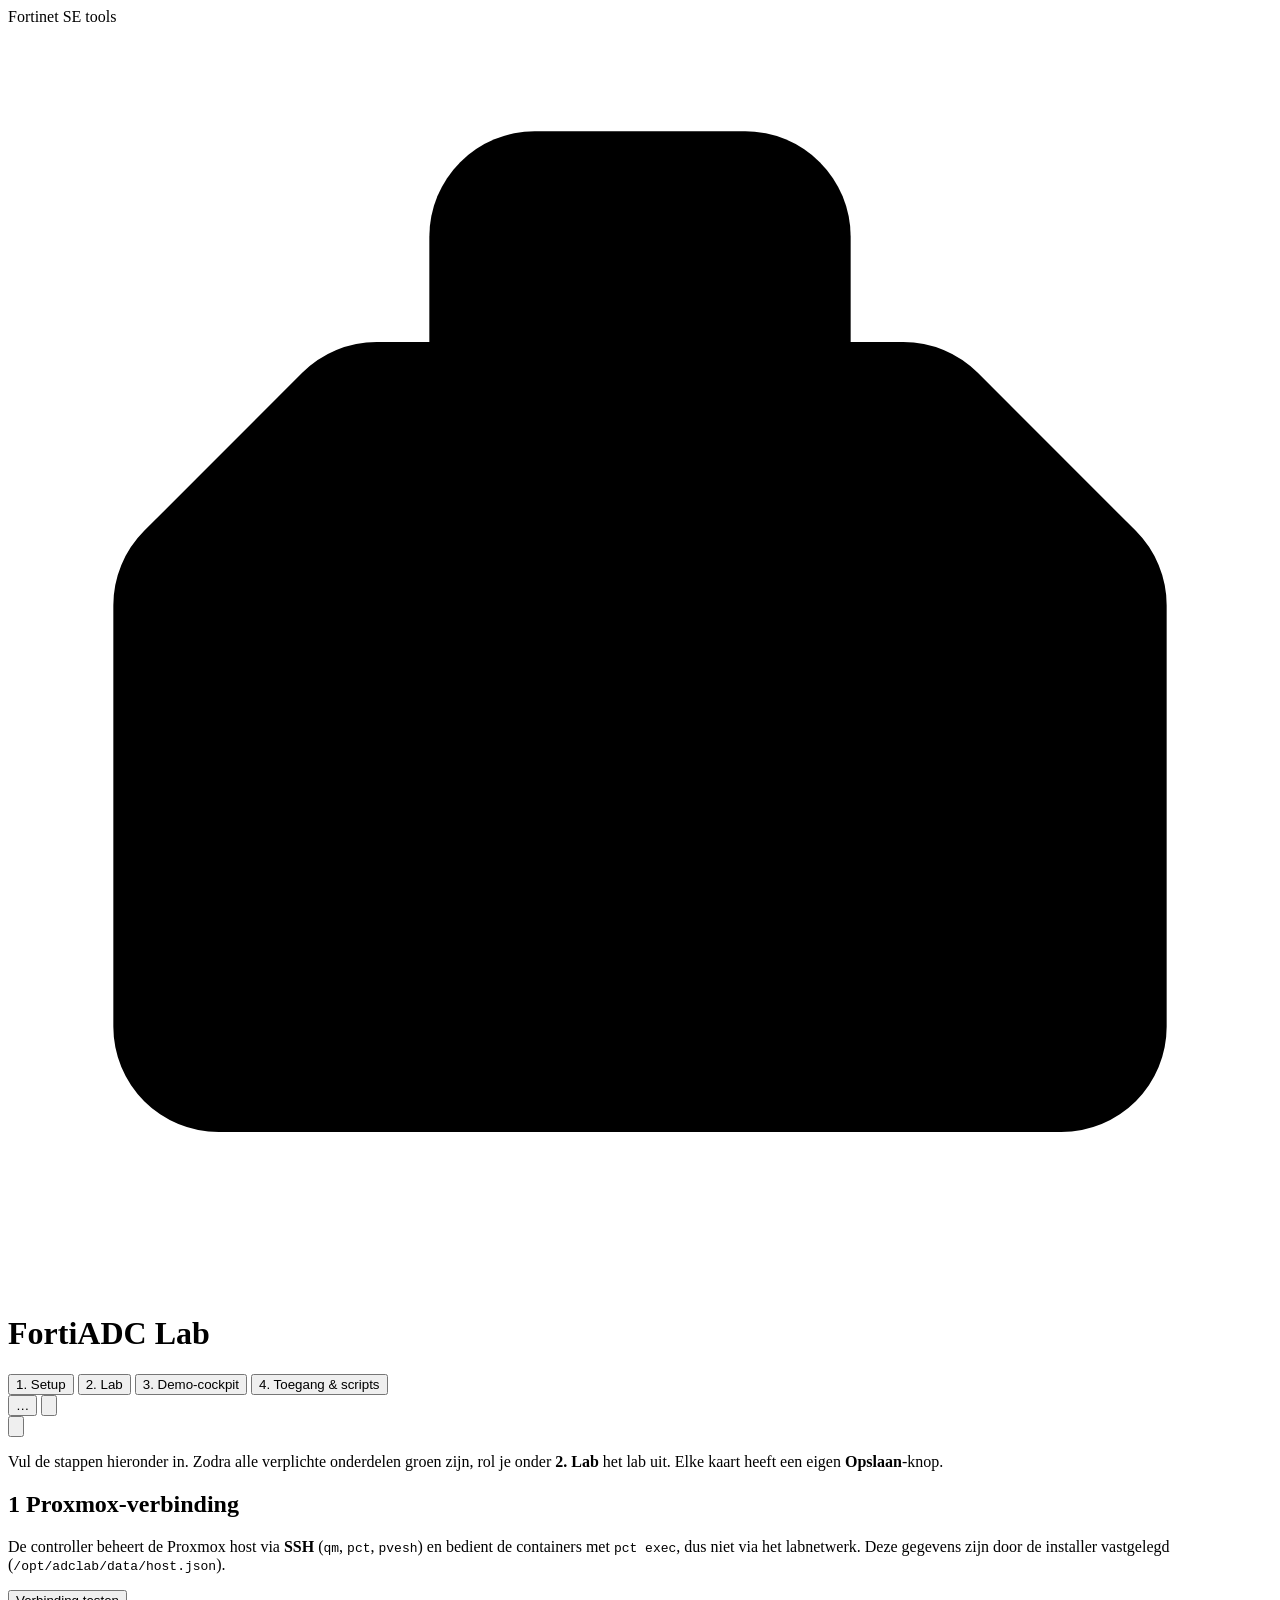
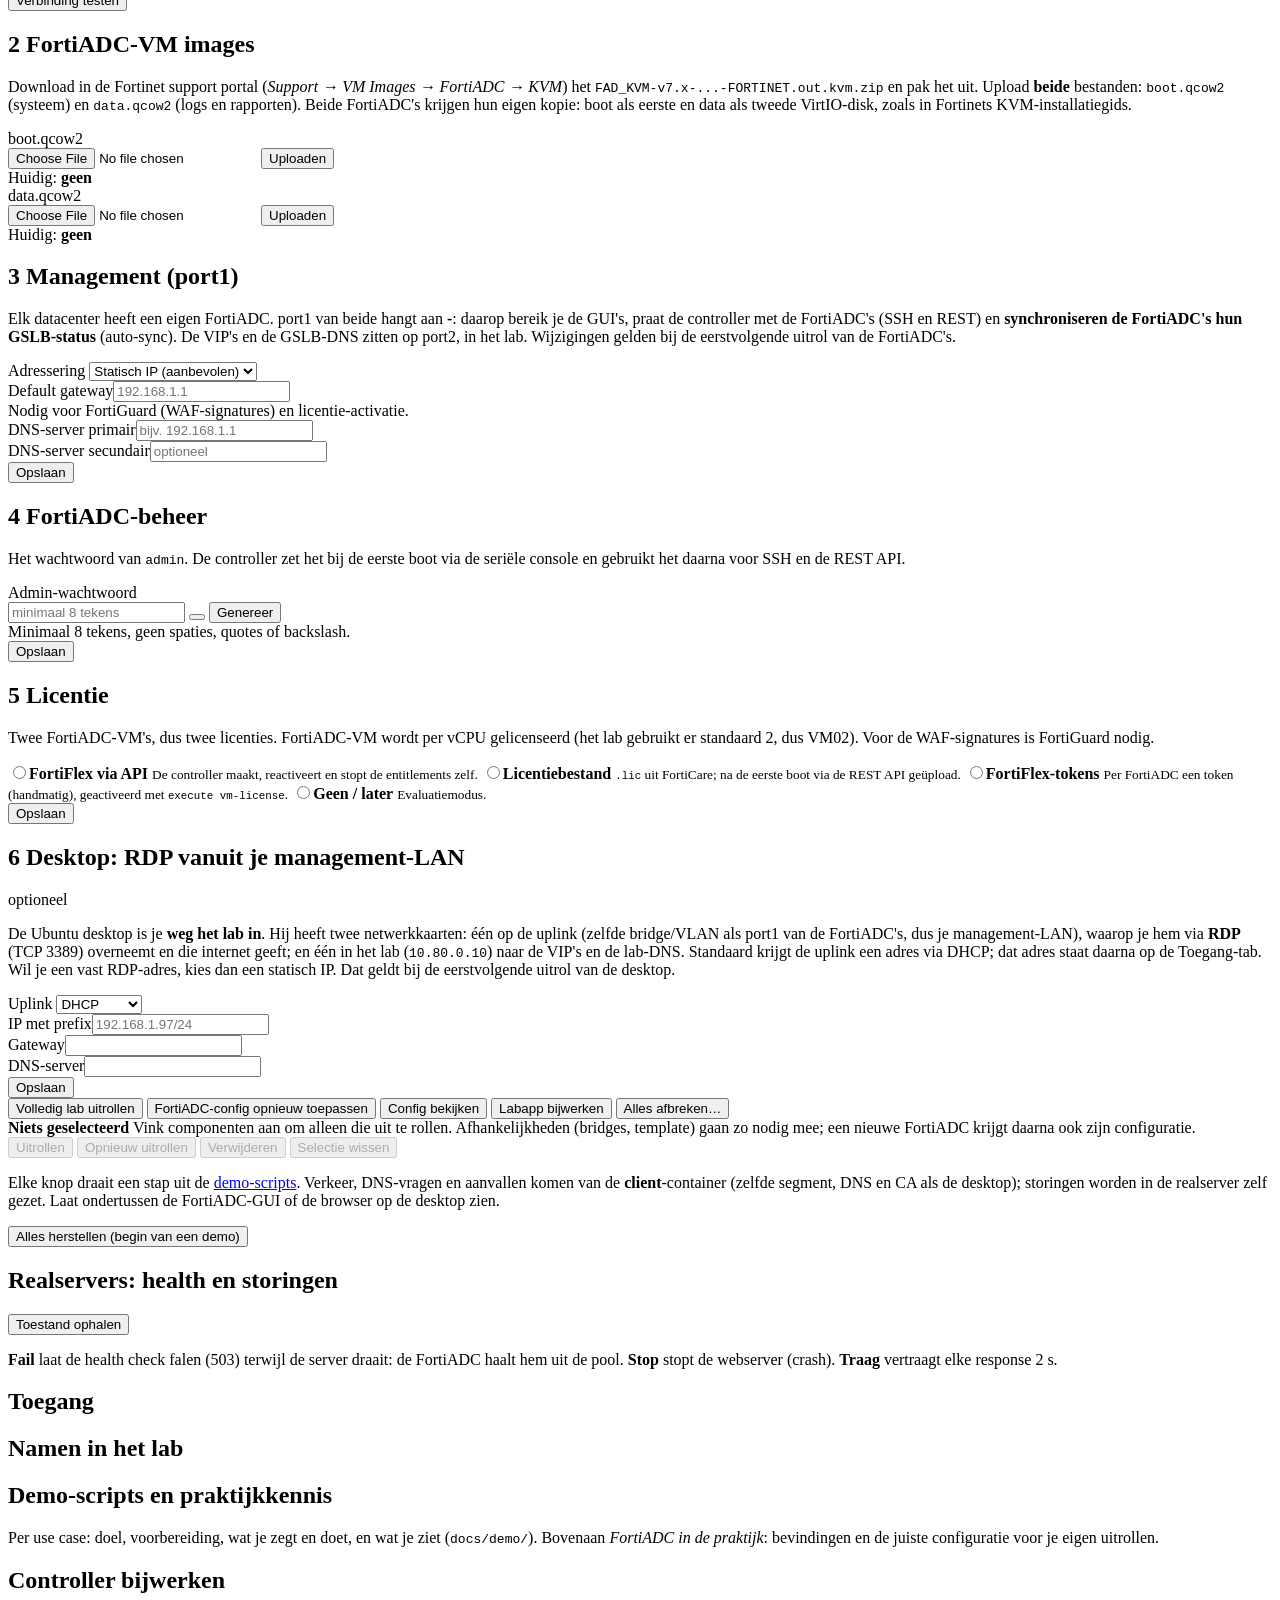
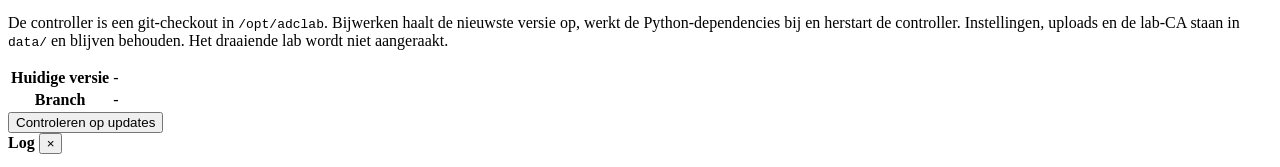
==== commit 93b199a9: "Kop zoals in het SD-WAN-lab: één regel met joblog, versie en iconen Updates-tab uit de navigatie (vi" ====
--- a/controller/app/templates/index.html
+++ b/controller/app/templates/index.html
@@ -18,12 +18,12 @@
     <button data-tab="lab">2. Lab</button>
     <button data-tab="demo">3. Demo-cockpit</button>
     <button data-tab="access">4. Toegang &amp; scripts</button>
-    <button data-tab="updates">Updates <span id="update-dot" class="dot-new" hidden></span></button>
   </nav>
-  <span id="hoststatus" class="pill">…</span>
-  <button id="version-pill" class="pill version" data-goto="updates" title="Versie van de controller">…</button>
-  <form method="post" action="/logout" class="logout"><button type="submit" class="ghost">Uitloggen</button></form>
-  <button type="button" class="theme-toggle ghost" data-theme-toggle title="Wissel tussen licht en donker" aria-label="Wissel tussen licht en donker"><svg class="moon" viewBox="0 0 24 24"><path d="M12 3a6 6 0 0 0 9 9 9 9 0 1 1-9-9Z"/></svg><svg class="sun" viewBox="0 0 24 24"><circle cx="12" cy="12" r="4"/><path d="M12 2v2M12 20v2M4.93 4.93l1.41 1.41M17.66 17.66l1.41 1.41M2 12h2M20 12h2M4.93 19.07l1.41-1.41M17.66 6.34l1.41-1.41"/></svg></button>
+  <span id="hoststatus" class="pill bad" hidden>host niet bereikbaar</span>
+  <button id="btn-joblog" class="pill joblog" title="Joblog openen" hidden>Joblog<span id="job-dot" class="dot-run" hidden></span></button>
+  <button id="version-pill" class="pill version" data-goto="updates" title="Versie van de controller; klik om bij te werken"><span id="version-text">…</span><span id="update-dot" class="dot-new" title="Update beschikbaar" hidden></span></button>
+  <button type="button" class="theme-toggle ghost" data-theme-toggle title="Licht/donker" aria-label="Licht/donker"><svg class="moon" viewBox="0 0 24 24"><path d="M12 3a6 6 0 0 0 9 9 9 9 0 1 1-9-9Z"/></svg><svg class="sun" viewBox="0 0 24 24"><circle cx="12" cy="12" r="4"/><path d="M12 2v2M12 20v2M4.93 4.93l1.41 1.41M17.66 17.66l1.41 1.41M2 12h2M20 12h2M4.93 19.07l1.41-1.41M17.66 6.34l1.41-1.41"/></svg></button>
+  <form method="post" action="/logout" class="logout"><button type="submit" class="theme-toggle ghost" title="Uitloggen" aria-label="Uitloggen"><svg viewBox="0 0 24 24"><path d="M9 21H5a2 2 0 0 1-2-2V5a2 2 0 0 1 2-2h4"/><path d="M16 17l5-5-5-5"/><path d="M21 12H9"/></svg></button></form>
 </div>
 </header>
 
@@ -233,7 +233,6 @@
     <span class="logbtns"><button id="log-stop" class="ghost" hidden>Stop</button><button id="log-close" title="Venster sluiten (de taak loopt door)">×</button></span></div>
   <pre id="log-body"></pre>
 </aside>
-<button id="job-pill" hidden></button>
 
 <div id="viewer" class="modal" hidden>
   <div class="modal-box">
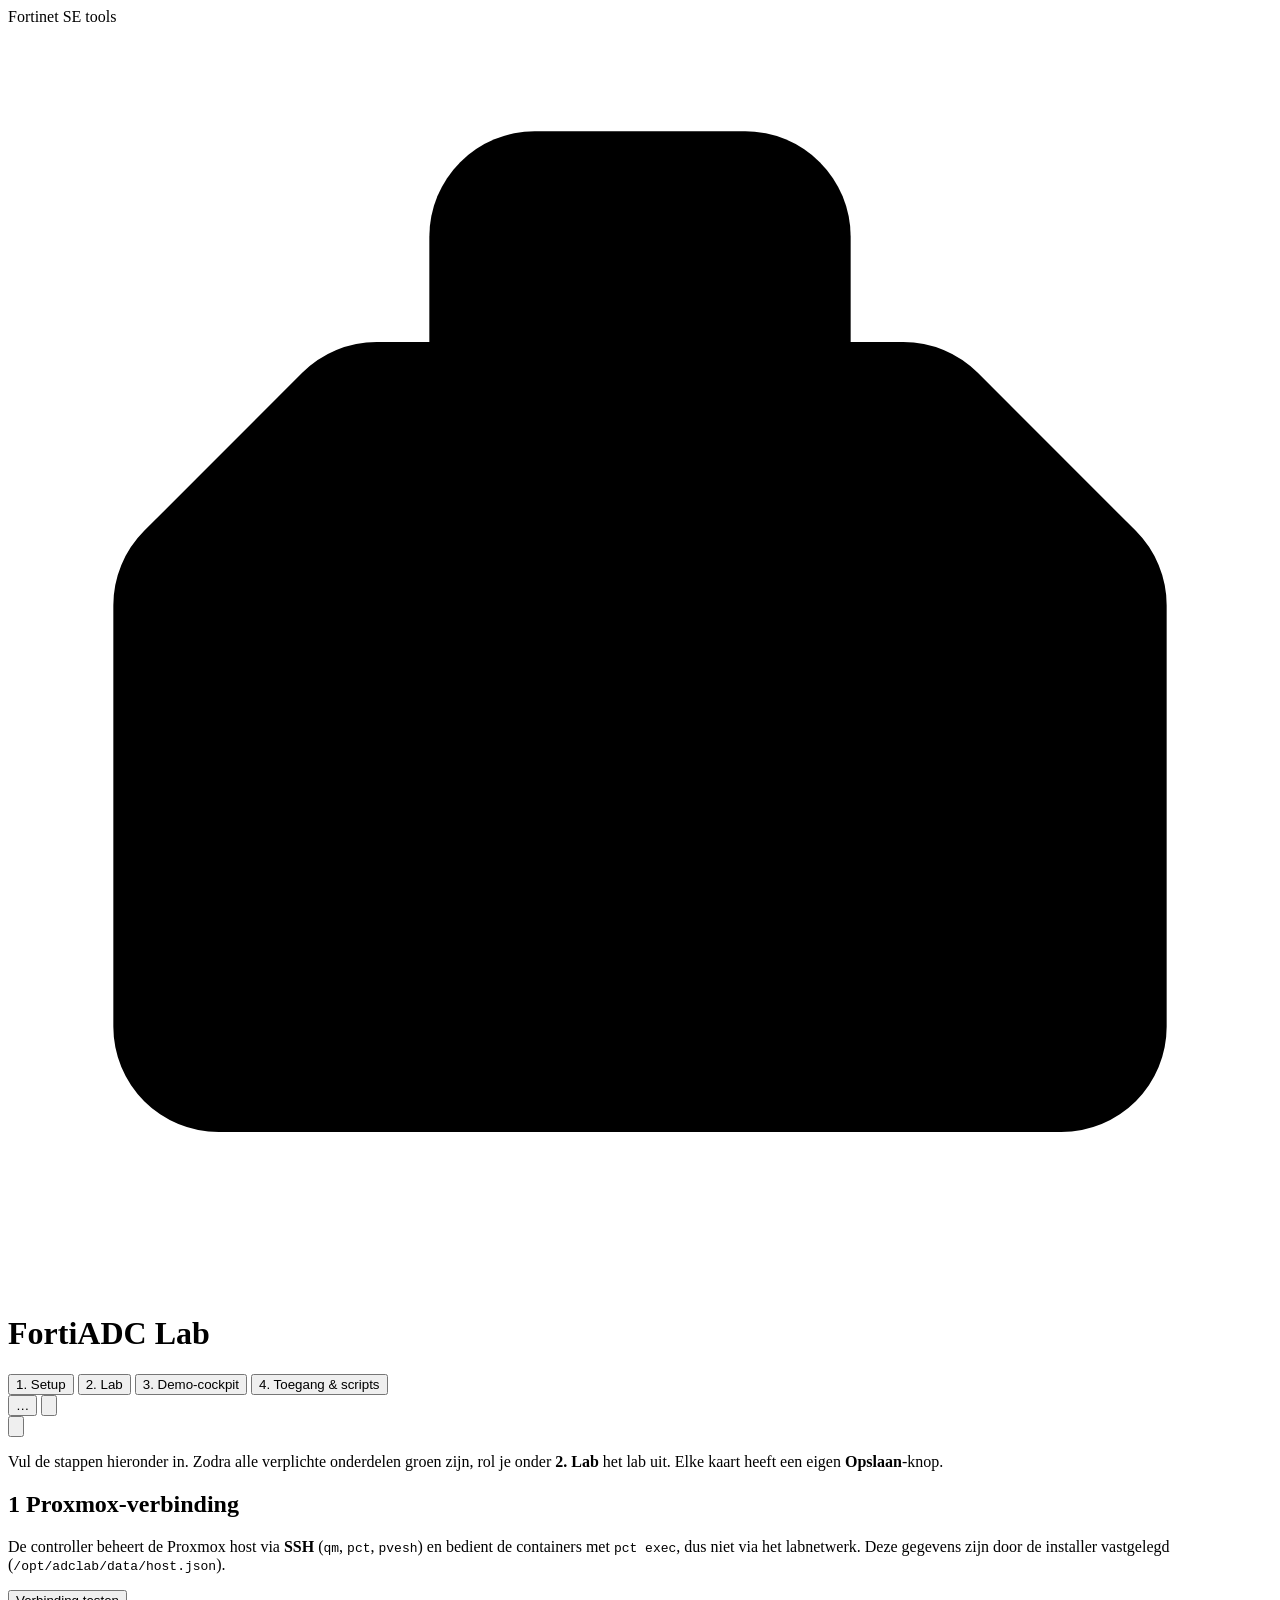
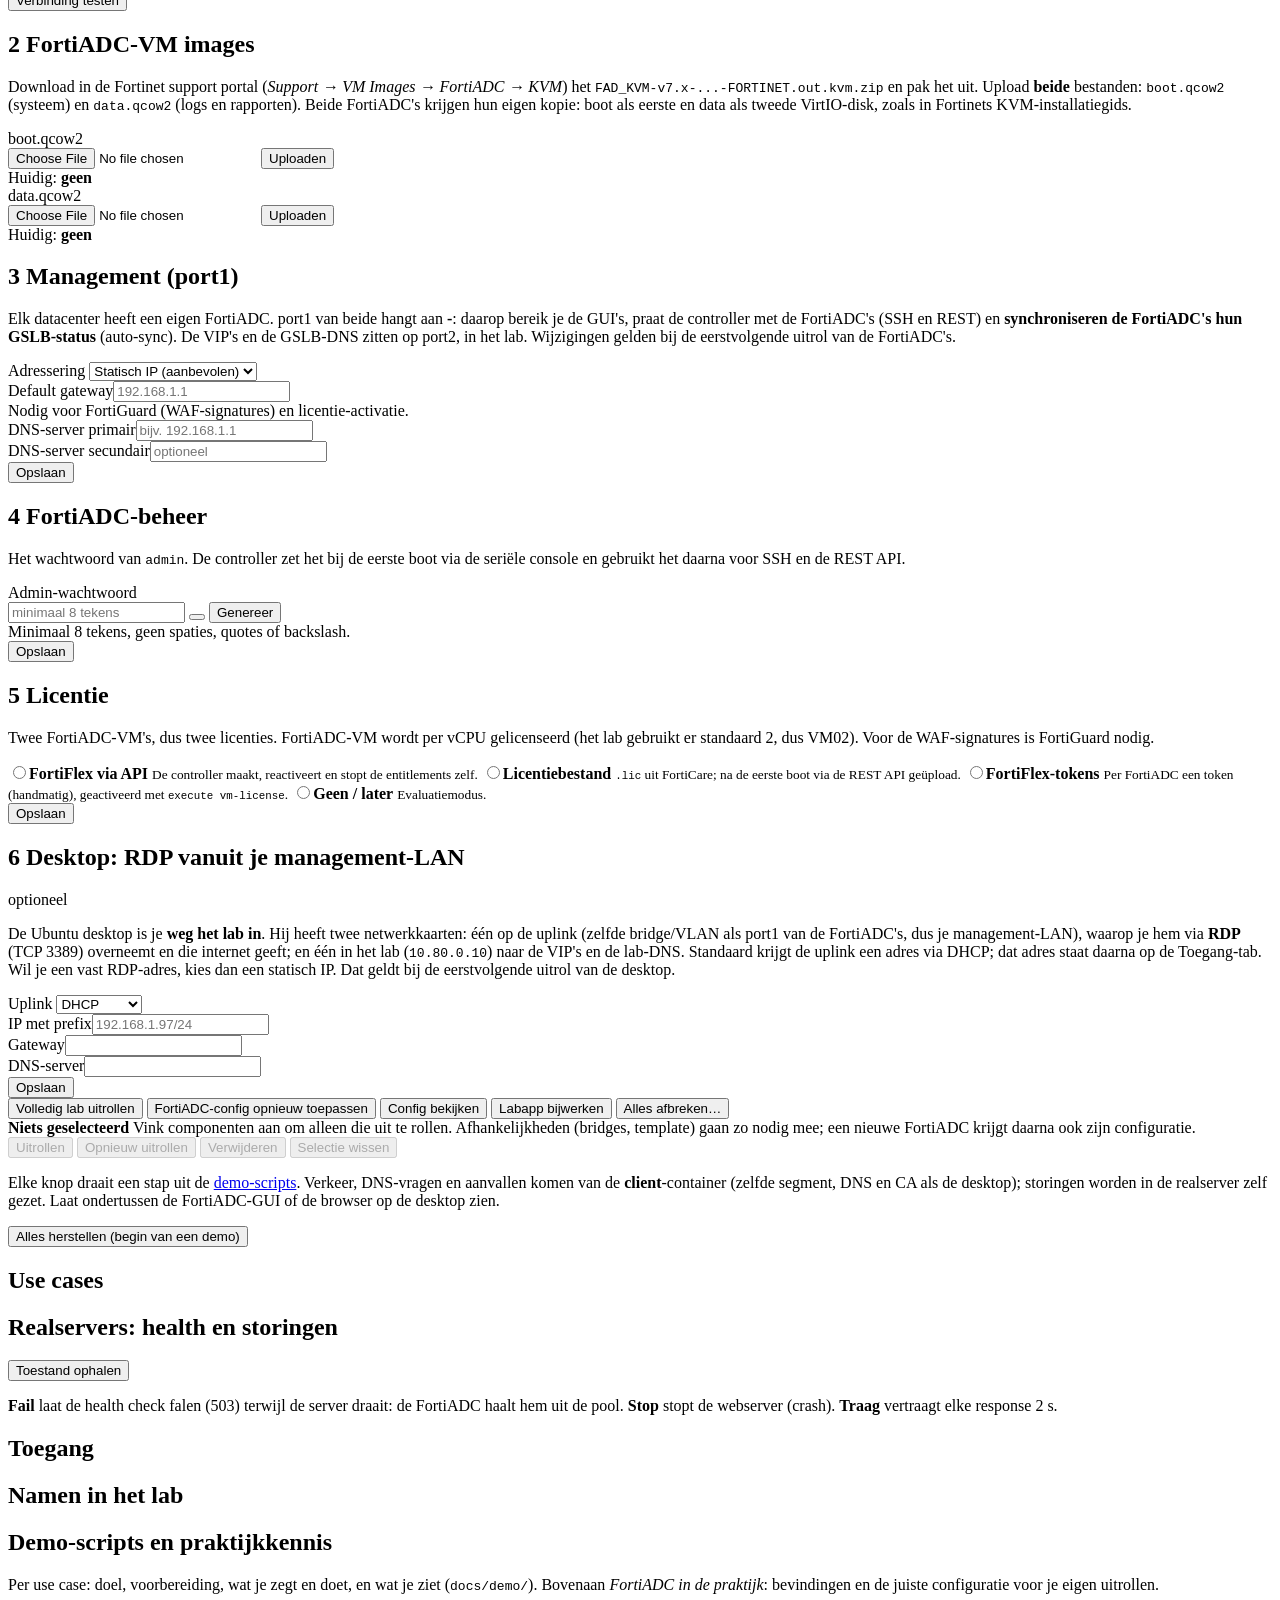
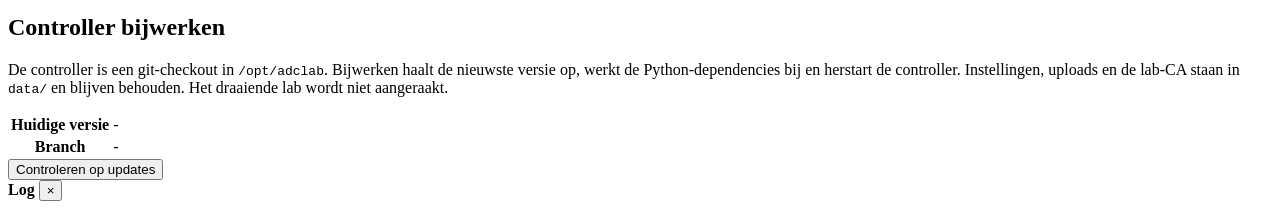
==== commit 98267d37: "Demo-cockpit zoals in het SD-WAN-lab; joblog blijft na een herstart Use cases in één kaart, twee kol" ====
--- a/controller/app/templates/index.html
+++ b/controller/app/templates/index.html
@@ -192,7 +192,10 @@
         realserver zelf gezet. Laat ondertussen de FortiADC-GUI of de browser op de desktop zien.</p>
       <div class="row"><button id="btn-reset" class="primary">Alles herstellen (begin van een demo)</button></div>
     </div>
-    <div id="demo-groups" class="demo-groups"></div>
+    <div class="card">
+      <div class="card-head"><h2>Use cases</h2></div>
+      <div id="demo-groups" class="manual"></div>
+    </div>
     <div class="card">
       <div class="card-head"><h2>Realservers: health en storingen</h2>
         <button id="btn-servers">Toestand ophalen</button></div>
